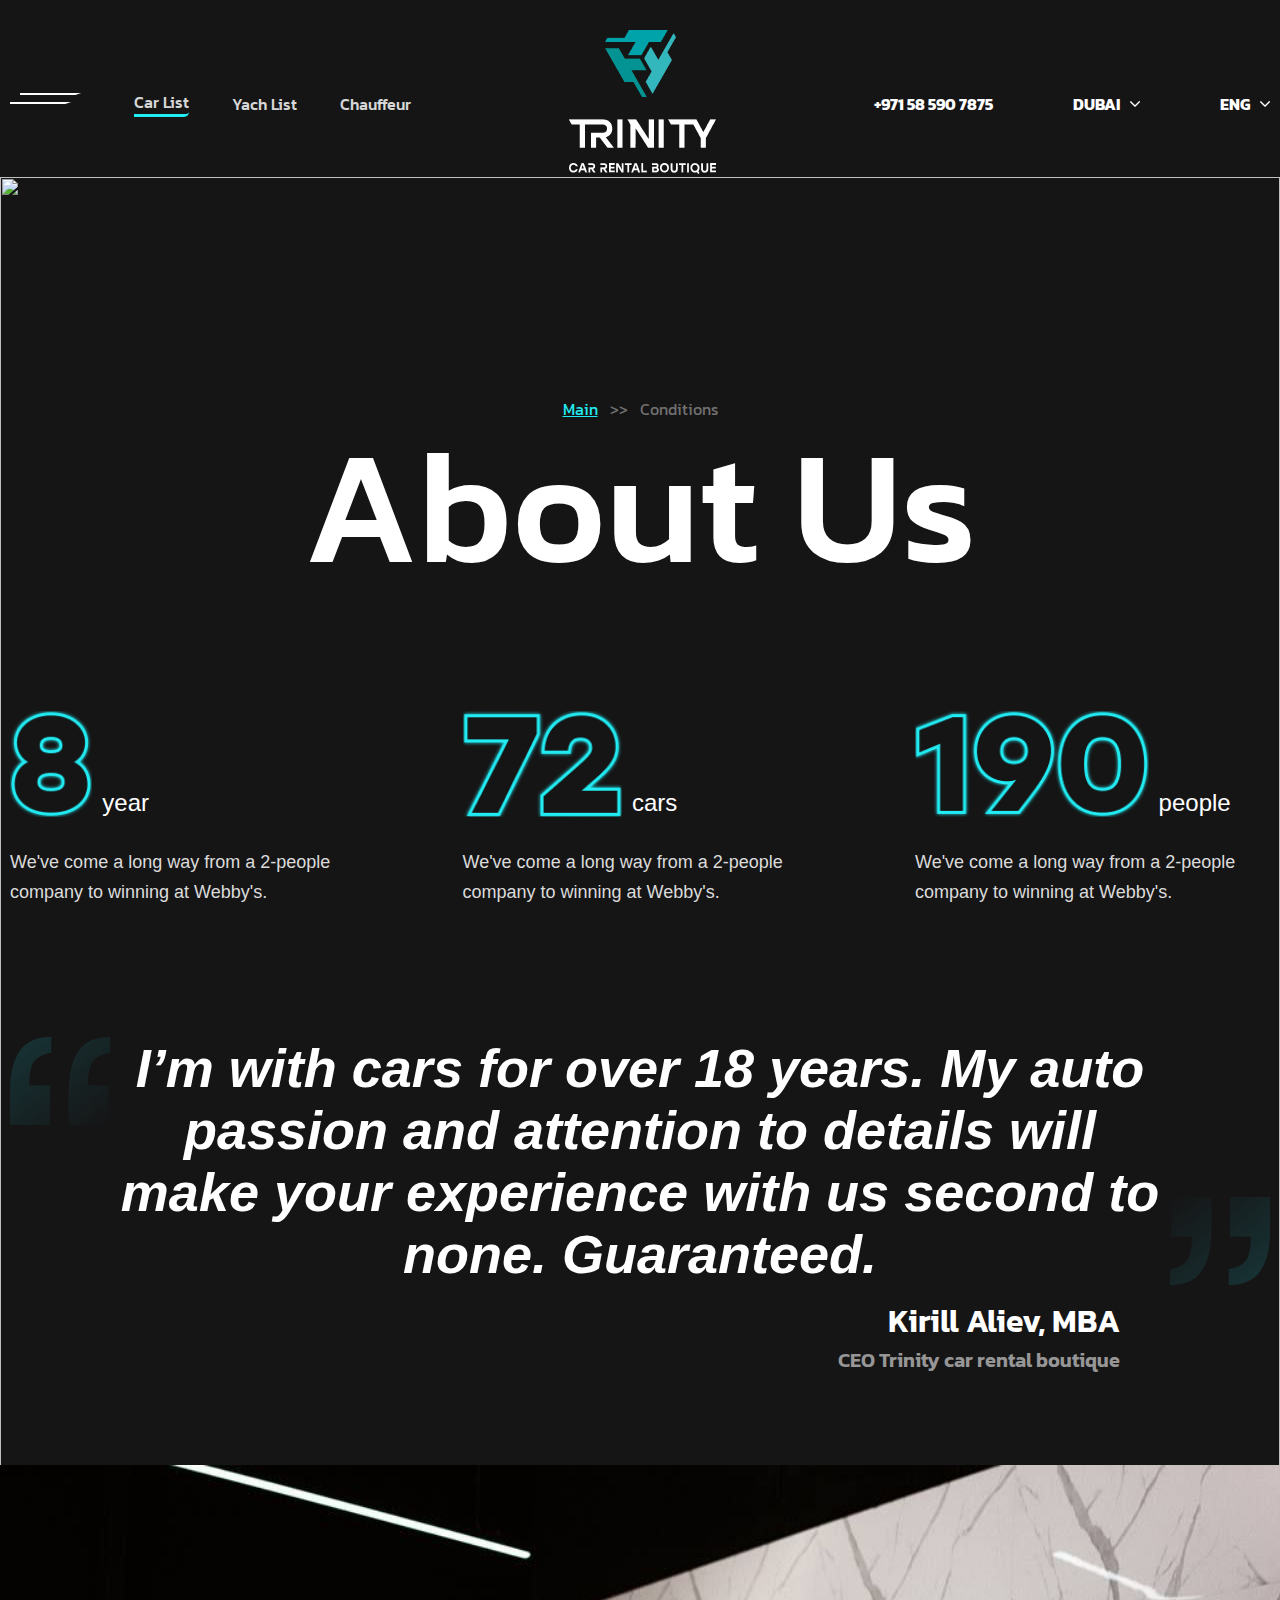
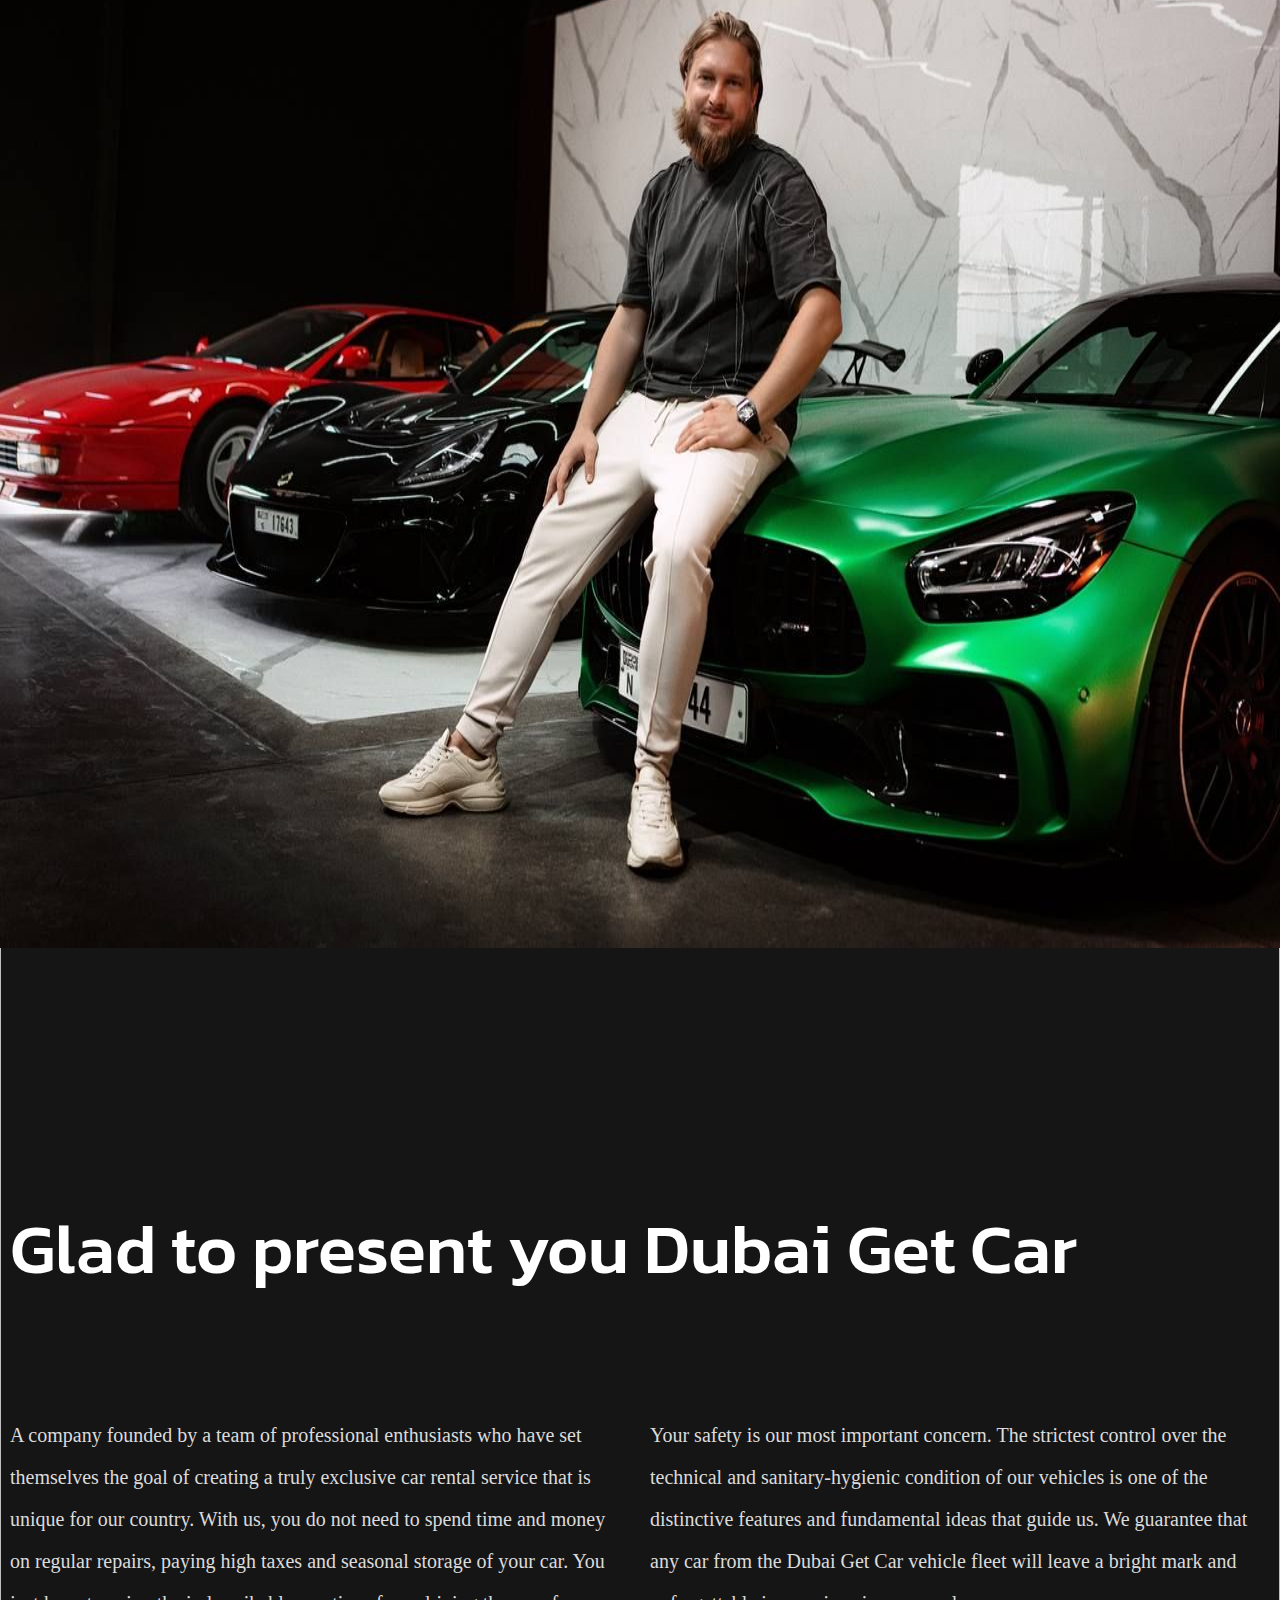
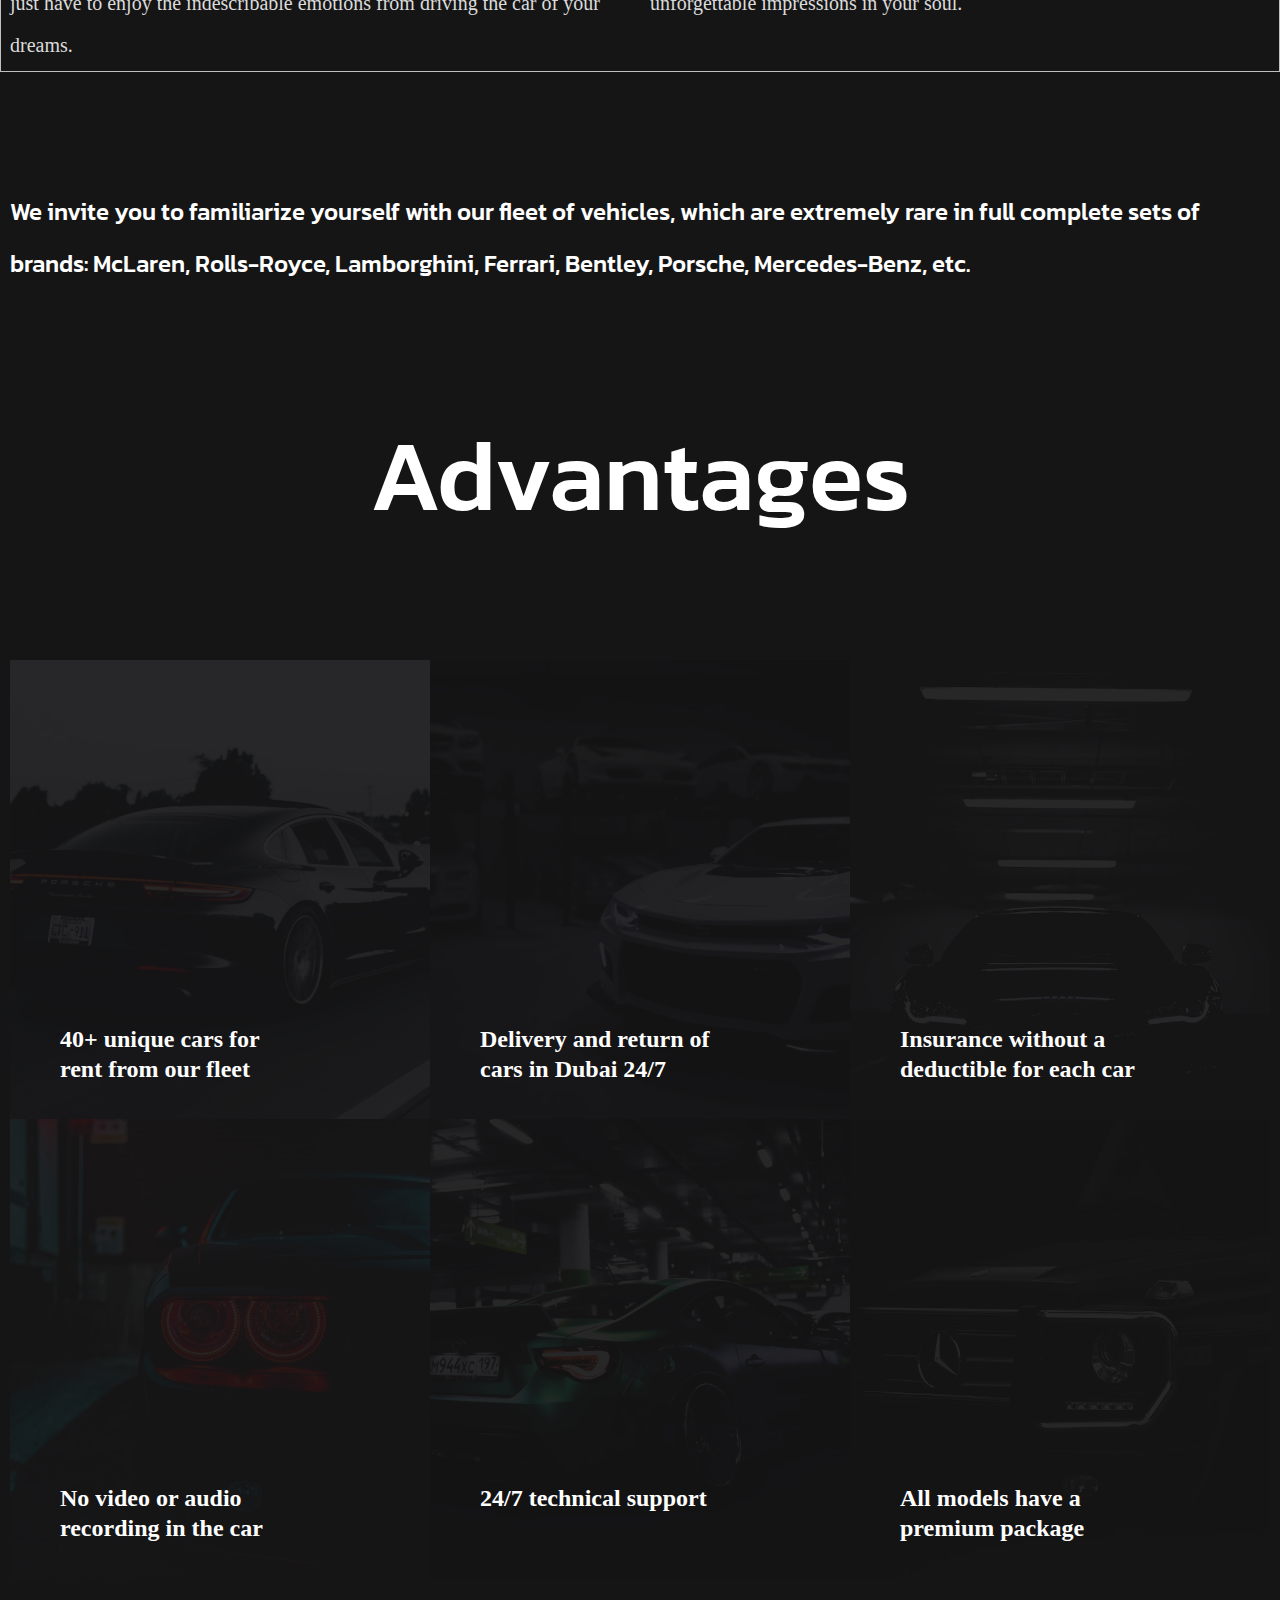
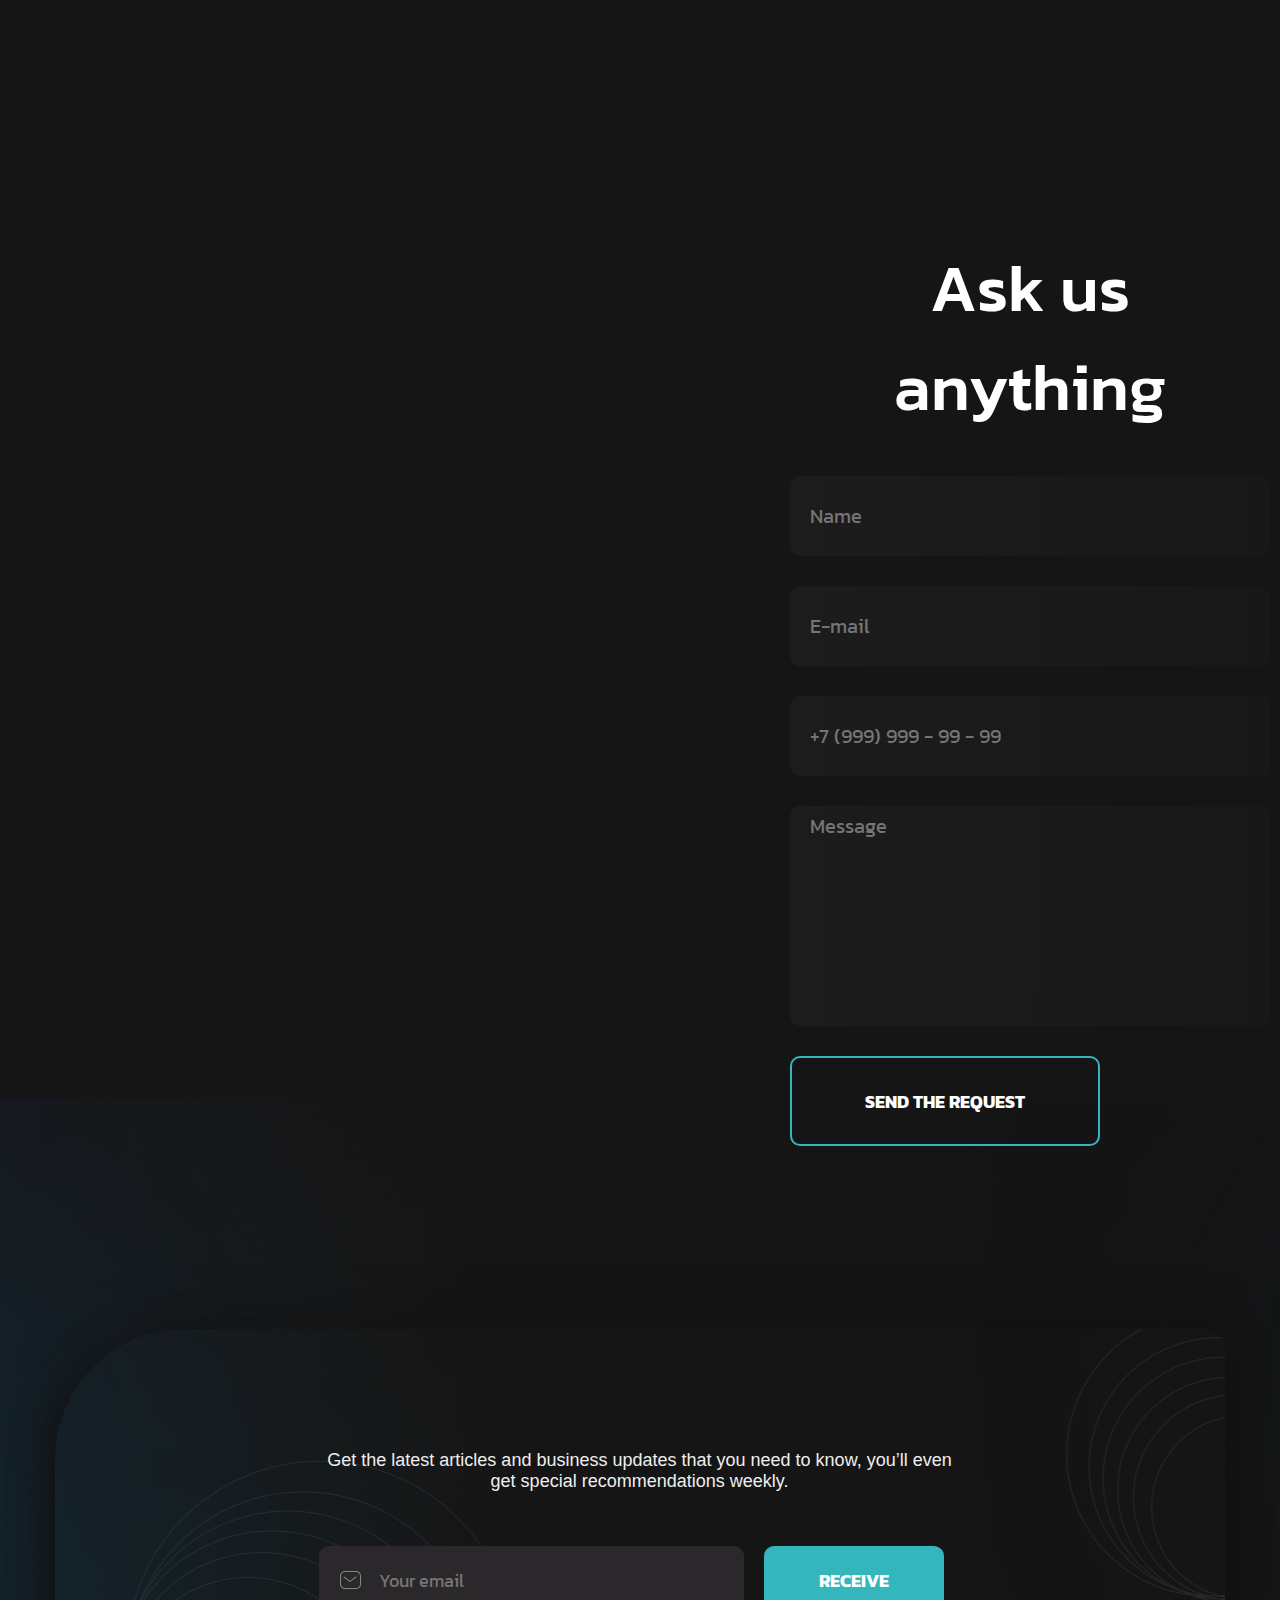
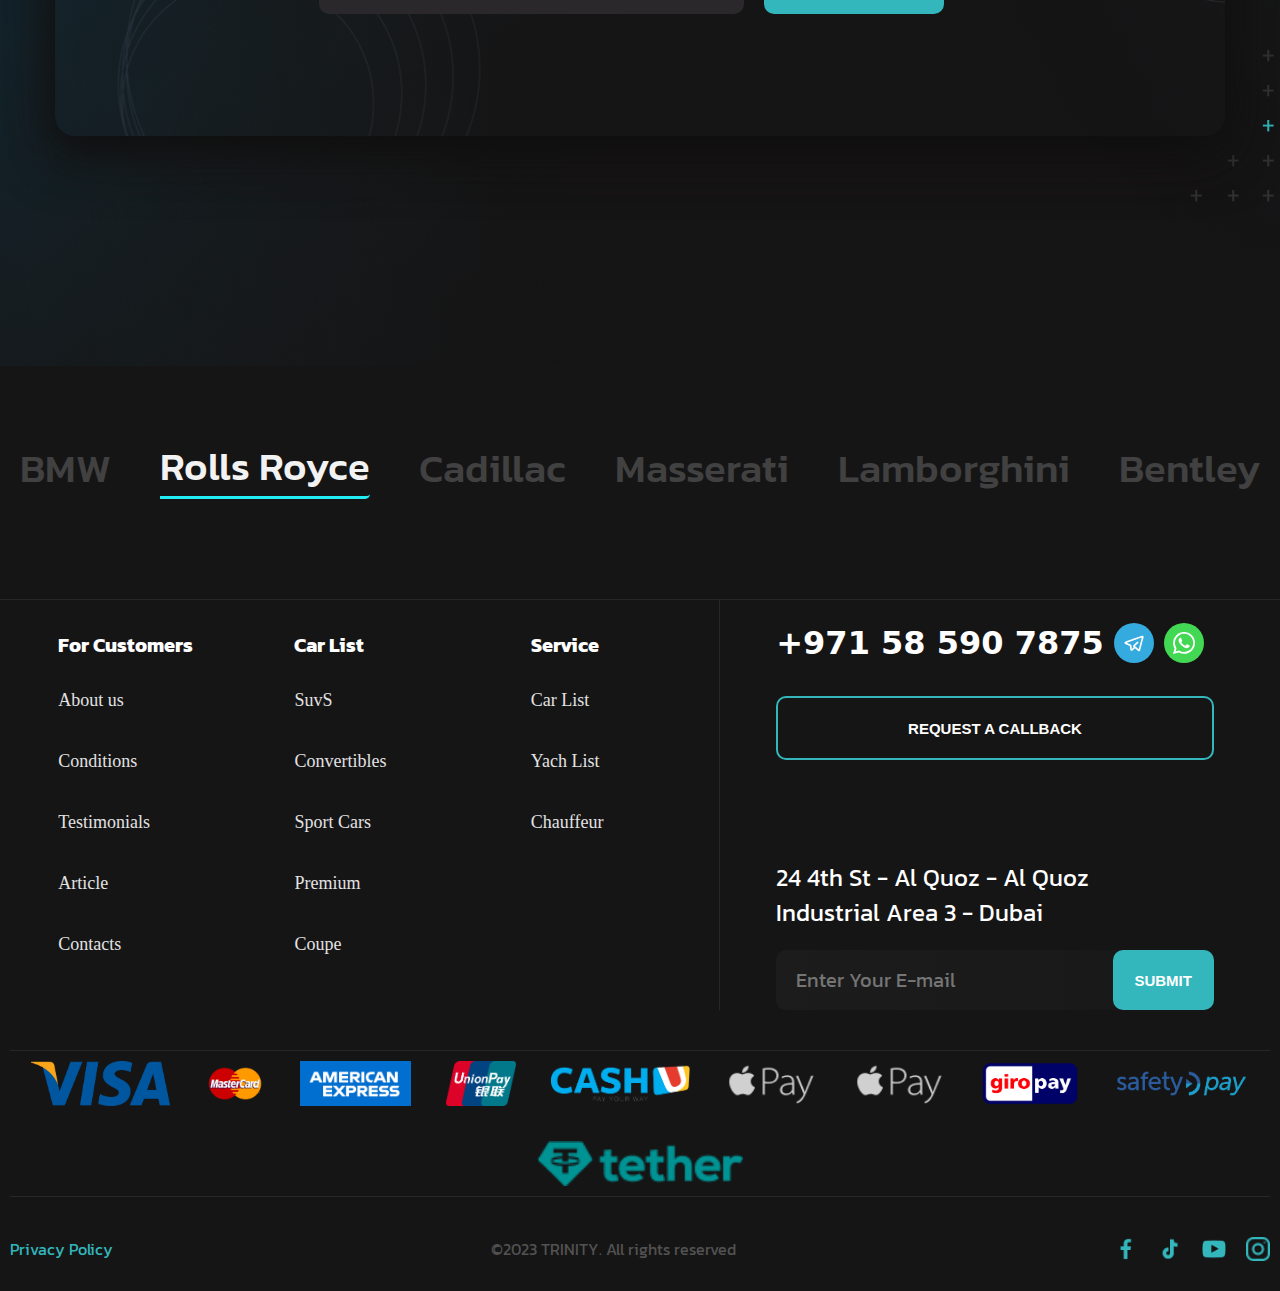
==== about.html @ a1ed1a51 "8" ====
<!DOCTYPE html>
<html lang="en">

<head>
    <meta charset="UTF-8">
    <meta http-equiv="X-UA-Compatible" content="IE=edge">
    <meta name="viewport" content="width=device-width, initial-scale=1.0">
    <!-- Reset -->
    <link rel="stylesheet" href="css/reset.css">
    <!-- style -->
    <link rel="stylesheet" href="css/about.css">
    <!-- icon -->
    <link rel="icon" href="img/icon/Group.svg">
    <title>TRINITY</title>
</head>

<body>
    <header>
        <div class="container">
            <nav class="navbar">
                <div class="nav-col1">
                    <div class="menu-logo"></div>
                    <div class="list-wrapper">
                        <a href="index.html" class="activate">Car List</a>
                        <a href="">Yach List</a>
                        <a href="">Chauffeur</a>

                        <div class="a for-mobile">
                            <a href="about.html" class="activate">About us</a>
                            <a href="conditions.html">Conditions</a>
                            <a href="">Testimonials</a>
                            <a href="">Article</a>
                            <a href="">Contacts</a>
                        </div>
                    </div>
                </div>
                <div class="nav-col2">
                    <a href="index.html">
                        <div class="logo"></div>
                    </a>
                </div>
                <div class="nav-col3">
                    <div class="nav-col3-txt-wrapper">
                        <span>Tr</span>
                        <span>Ru</span>
                        <span>Az</span>
                        <span class="activate">Eng</span>
                    </div>
                    <div class="navigator-dubai">
                        <a href="about.html" class="activate">About us</a>
                        <a href="conditions.html">Conditions</a>
                        <a href="">Testimonials</a>
                        <a href="">Article</a>
                        <a href="">Contacts</a>
                    </div>
                    <a>+971 58 590 7875</a>

                    <span class="navigation">Dubai<img src="img/icon/Group 3.png"></span>

                    <span class="lang">Eng<img src="img/icon/Group 3.png"></span>
                </div>
            </nav>
        </div>
    </header>

    <main>
        <div class="main">
            <img src="img/about/about-us-bg.png">
        </div>
        <div class=" container">
            <div class="frame1">
                <div class="frame1-header">
                    <article>
                        <span>Main</span>
                        <span>&nbsp;&nbsp;>>&nbsp;&nbsp;</span>
                        <span>Conditions</span>
                    </article>
                    <h1>About Us</h1>
                </div>
            </div>

            <div class="img-text-wrapper">
                <div class="col">
                    <div class="col-head-texts">
                        <img src="img/about/8.png">
                        <span>year</span>
                    </div>
                    <div class="col-paragraph">
                        <p>We've come a long way from a 2-people company to winning at Webby's. </p>
                    </div>
                </div>
                <div class="col">
                    <div class="col-head-texts">
                        <img src="img/about/72.png">
                        <span>cars</span>
                    </div>
                    <div class="col-paragraph">
                        <p>We've come a long way from a 2-people company to winning at Webby's. </p>
                    </div>
                </div>
                <div class="col">
                    <div class="col-head-texts">
                        <img src="img/about/190.png">
                        <span>people</span>
                    </div>
                    <div class="col-paragraph">
                        <p>We've come a long way from a 2-people company to winning at Webby's. </p>
                    </div>
                </div>
            </div>

            <div class="img-last-text-wrapper">
                <div class="imgss">
                    <img src="img/icon/“”.png">
                </div>
                <div class="textmain-wrapper">
                    <p>I’m with cars for over 18 years. My auto passion and attention to details will make your
                        experience with us second to none. Guaranteed.</p>
                    <div class="des">
                        <div class="name">Kirill Aliev, MBA</div>
                        <div class="descriptions">CEO Trinity car rental boutique</div>
                    </div>
                </div>
                <div class="imgss2">
                    <img src="img/icon/“”.png">
                </div>
            </div>
        </div>

        <div class="center-img">
            <img src="img/about/image 1.jpg" alt="">
        </div>

        <div class="main-description">
            <div class=" container">
                <label for="btss" class="btn for-mobile">Read more</label>
                <input type="checkbox" id="btss" class="for-mobile">

                <div class="d-head">
                    <h3>Glad to present you Dubai Get Car</h3>
                </div>
                <div class="d-row-center">
                    <div class="d-row-col">
                        <p>A company founded by a team of professional enthusiasts who have set themselves the goal of
                            creating a truly exclusive car rental service that is unique for our country. With us, you
                            do not need to spend time and money on regular repairs, paying high taxes and seasonal
                            storage of your car.
                            You just have to enjoy the indescribable emotions from driving the car of your dreams.</p>
                    </div>
                    <div class="d-row-col">
                        <p>Your safety is our most important concern. The strictest control over the technical and
                            sanitary-hygienic condition
                            of our vehicles is one of the distinctive features and fundamental ideas that guide us. We
                            guarantee that any car from the Dubai Get Car vehicle fleet will leave a bright mark and
                            unforgettable impressions in your soul.</p>
                    </div>
                </div>
                <div class="d-footer">We invite you to familiarize yourself with our fleet of vehicles, which are
                    extremely rare in full complete sets of brands: McLaren, Rolls-Royce, Lamborghini, Ferrari, Bentley,
                    Porsche, Mercedes-Benz, etc.</div>


            </div>
        </div>

        <div class="last-card-wrapper">
            <div class="container">
                <div class="l-c-header">
                    <h2>Advantages</h2>
                </div>
                <div class="l-c-card-all-wrapper">
                    <div class="l-c-card-wrapper">
                        <a href="chauffeur.html">
                            <div class="l-c-card l-c-card-1">
                            </div>
                            <div class="text-wrapper-l-card">
                                <span>40+ unique cars for rent from our fleet</span>
                            </div>
                        </a>
                    </div>

                    <div class="l-c-card-wrapper">
                        <a href="chauffeur.html">
                            <div class="l-c-card l-c-card-2">
                            </div>
                            <div class="text-wrapper-l-card">
                                <span>Delivery and return of cars in Dubai 24/7</span>
                            </div>
                        </a>
                    </div>

                    <div class="l-c-card-wrapper">
                        <a href="chauffeur.html">
                            <div class="l-c-card l-c-card-3">
                            </div>
                            <div class="text-wrapper-l-card">
                                <span>Insurance without a deductible for each car</span>
                            </div>
                        </a>
                    </div>

                    <div class="l-c-card-wrapper">
                        <a href="chauffeur.html">
                            <div class="l-c-card l-c-card-4">
                            </div>
                            <div class="text-wrapper-l-card">
                                <span>No video or audio recording in the car</span>
                            </div>
                        </a>
                    </div>

                    <div class="l-c-card-wrapper">
                        <a href="chauffeur.html">
                            <div class="l-c-card l-c-card-5">
                            </div>
                            <div class="text-wrapper-l-card">
                                <span>24/7 technical support</span>
                            </div>
                        </a>
                    </div>

                    <div class="l-c-card-wrapper">
                        <a href="chauffeur.html">
                            <div class="l-c-card l-c-card-6">
                            </div>
                            <div class="text-wrapper-l-card">
                                <span>All models have a premium package</span>
                            </div>
                        </a>
                    </div>

                </div>
            </div>
        </div>

        <div class="last-card-wrapper-mobile">
            <ul class="car-list">
                <li><a href="chauffeur.html">40+ unique cars for rent from our fleet</a></li>
                <li><a href="chauffeur.html">Delivery and return of cars in Dubai 24/7</a></li>
                <li><a href="chauffeur.html">Insurance without a deductible for each car</a></li>
                <li><a href="chauffeur.html">No video or audio recording in the car</a></li>
            </ul>
        </div>

        <div class="frame2">
            <div class="container">
                <div class="frame2-row">
                    <div class="frame2-col">
                        <iframe
                            src="https://www.google.com/maps/embed?pb=!1m18!1m12!1m3!1d97236.43465759905!2d49.7849199826634!3d40.39470211181718!2m3!1f0!2f0!3f0!3m2!1i1024!2i768!4f13.1!3m3!1m2!1s0x40307d6bd6211cf9%3A0x343f6b5e7ae56c6b!2zQmFrxLE!5e0!3m2!1saz!2saz!4v1680887552122!5m2!1saz!2saz"
                            style="border:0;" allowfullscreen="" loading="lazy"
                            referrerpolicy="no-referrer-when-downgrade"></iframe>
                    </div>
                    <div class="frame2-col2">
                        <span>Ask us anything</span>
                        <form action="">
                            <input type="text" name="fname" placeholder="Name" required>
                            <input type="email" name="mail" placeholder="E-mail" required>
                            <input type="tel" name="tel" placeholder="+7 (999) 999 - 99 - 99" required>
                            <input type="text" name="message" placeholder="Message" required>

                            <button class="btn">SEND THE REQUEST</button>
                        </form>
                    </div>
                </div>
            </div>

            <div class="frame2-bg-mail-card">
                <div class="container">
                    <div class="frame2-bg-card">

                        <div class="frame2-bg-card-main">

                            <div class="bg-card-main-wrapper">

                                <div class="bg-card-text">
                                    <div class="bg-card-text-header for-mobile not-pc">
                                        <h3>Get a discount of up to <strong> 60%</strong></h3>
                                    </div>
                                    <p>Get the latest articles and business updates that you need to know, you’ll
                                        even
                                        get special recommendations weekly.</p>
                                </div>

                                <div class="bg-card-input-wrapper">
                                    <form action="">
                                        <div class="form-input-wrapper">
                                            <img src="img/icon/mailicon.png">
                                            <input type="email" placeholder="Your email" required>
                                        </div>

                                        <button class="btn">RECEIVE</button>
                                    </form>
                                </div>
                            </div>
                        </div>
                    </div>
                </div>
            </div>

            <div class="frame1-select">
                <a href="">BMW</a>
                <a href="" class="activate">Rolls Royce</a>
                <a href="">Cadillac</a>
                <a href="">Masserati</a>
                <a href="">Lamborghini</a>
                <a href="">Bentley</a>
            </div>
        </div>



    </main>

    <footer>
        <div class="container">
            <div class="footer-row">
                <div class="footer-col1">
                    <div class="footer-col-row">

                        <div class="footer-col-row-col">
                            <span class="headtxt">For Customers</span>
                            <a href="about.html">About us</a>
                            <a href="conditions.html">Conditions</a>
                            <a href="">Testimonials</a>
                            <a href="">Article</a>
                            <a href="">Contacts</a>
                        </div>

                        <div class="footer-col-row-col">
                            <span class="headtxt">Car List</span>
                            <a href="">SuvS</a>
                            <a href="">Convertibles</a>
                            <a href="">Sport Cars</a>
                            <a href="">Premium</a>
                            <a href="">Coupe</a>
                        </div>

                        <div class="footer-col-row-col">
                            <span class="headtxt">Service</span>
                            <a href="">Car List</a>
                            <a href="">Yach List</a>
                            <a href="">Chauffeur</a>
                        </div>
                    </div>
                </div>
                <div class="footer-col2">
                    <div class="footer-col-2-number-wrapper">

                        <div class="footer-col-2-number-wrapper-row">

                            <div class="footer-col-2-row-col-1">
                                <span class="nmbr">+971 58 590 7875</span>

                                <div class="footer-col-2-row-col-2">
                                    <div class="telegram">
                                        <img src="img/icon/telegram (2) 1.svg">
                                    </div>
                                    <div class="whatsapp">
                                        <img src="img/icon/whatsapp (4) 1.svg">
                                    </div>
                                </div>
                                <a class="btn" href="">REQUEST A CALLBACK</a>
                            </div>
                        </div>

                        <div class="footer-form-wrapper">
                            <div class="footer-form-text2">
                                <span>24 4th St - Al Quoz - Al Quoz Industrial Area 3 - Dubai</span>
                            </div>
                            <div class="form-wrapper">
                                <form action="">
                                    <input type="email" name="email" placeholder="Enter Your E-mail" required>
                                    <button>Submit</button>
                                </form>
                            </div>
                        </div>

                    </div>
                </div>
            </div>
            <div class="footer-logo-wrapper">
                <img src="img/images/image 1.png">
                <img src="img/images/image 2.png">
                <img src="img/images/image 3.png">
                <img src="img/images/image 4.png">
                <img src="img/images/image 20.png">
                <img src="img/images/Mask Group (1).png">
                <img src="img/images/Mask Group (1).png">
                <img src="img/images/image 22.png">
                <img src="img/images/image 25.png">
                <img src="img/images/logo (1) 1.png">

            </div>
            <div class="footer-end">
                <a href=""><span>Privacy Policy</span></a>
                <a href=""><span>©2023 TRINITY. All rights reserved</span></a>
                <div class="social-wrapper">
                    <a href="">
                        <img src="img/icon/facebook 1.png">
                    </a>
                    <a href="">
                        <img src="img/icon/tiktok-social-media-video-logo 1.png">
                    </a>
                    <a href="">
                        <img src="img/icon/youtube 1.png">
                    </a>
                    <a href="">
                        <img src="img/icon/instagram 1.png">
                    </a>
                </div>
            </div>
        </div>
    </footer>
    <script>
        hamburger = document.querySelector(".menu-logo");
        hamburger.onclick = function () {
            navBar = document.querySelector(".nav-col1");
            navBar.classList.toggle("active");
        }


        lang = document.querySelector(".lang");
        lang.onclick = function () {
            langBar = document.querySelector(".nav-col3-txt-wrapper");
            langBar.classList.toggle("active");
        }

        navigation = document.querySelector(".navigation");
        navigation.onclick = function () {
            BarNav = document.querySelector(".navigator-dubai");
            BarNav.classList.toggle("active")
        }
    </script>
</body>

</html>
---- css/about.css ----
@import url('https://fonts.googleapis.com/css2?family=Kanit:wght@400;500;600;700;800;900&display=swap');

.container {
    max-width: 1800px;
    width: 100%;
    padding: 0 10px;
    margin: auto;
}

.not-pc {
    display: none;
}

.activate {
    border-bottom: 3px solid #22ecf3;
    border-bottom-right-radius: 5px;
}


body {
    background-color: #161516;
    font-family: 'Kanit', sans-serif;
}

header {
    position: -webkit-sticky;
    position: sticky;
    top: 0px;
    z-index: 10;
    padding-top: 30px;
    background-color: #161516;
}



.navbar {
    display: flex;
    align-items: center;
    justify-content: space-between;
}

.nav-col2 {
    height: 147px;
}

.logo {
    background: url(/img/logopc.png) no-repeat;
    width: 147px;
    height: 147px;
}

.menu-logo {
    background: url(/img/menu.png) no-repeat;
    width: 71px;
    height: 21px;
    cursor: pointer;
}


.nav-col1 {
    display: flex;
    align-items: center;
    gap: 53px;
    transition: 0.5s;
}

.nav-col1 a {
    display: flex;
    flex-direction: column;
    align-items: center;
    font-family: 'Kanit';
    font-weight: 500;
    font-size: 1em;
    color: #D7D7D7;
}

.nav-col3 {
    position: relative;
}


.nav-col3,
.nav-col3-txt-wrapper {
    display: flex;
    gap: 80px;
    transition: 0.5s;
}

.nav-col3 a,
.nav-col3 span {
    font-family: 'Kanit';
    font-weight: 700;
    font-size: 1em;
    display: flex;
    align-items: center;
    text-align: right;
    text-transform: uppercase;
    color: #FFFFFF;
    cursor: pointer;
}

.nav-col3 span img {
    margin-left: 10px;
}

.nav-col1 .list-wrapper {
    display: flex;
    align-items: center;
    flex-direction: row;
    gap: 43px;
    transition: 0.5s;
}


.nav-col3-txt-wrapper {
    position: absolute;
    height: 0;
    width: 40px;
    top: 40px;
    right: 15px;
    opacity: 0;
    overflow: hidden;
    background-color: #161516;
    display: flex;
    flex-direction: column;
    align-items: center;
    justify-content: center;
    transition: 0.4s;
}

.nav-col3-txt-wrapper.active {
    top: 40px;
    right: 15px;
    height: 100px;
    gap: 0;
    opacity: 1;
}


.navigator-dubai {
    position: absolute;
    top: 30px;
    width: 110px;
    right: 110px;
    opacity: 0;
    height: 0;
    overflow: hidden;
    transition: 0.4s;
    background-color: #161516;
    display: flex;
    flex-direction: column;
    align-items: center;
    justify-content: center;
    gap: 80px;
}


.navigator-dubai.active {
    display: block;
    top: 40px;
    right: 110px;
    overflow: visible;
    opacity: 1;
    height: 220px;
    gap: 0px;
}


.navigator-dubai a {
    margin-bottom: 20px;
    width: 100%;
    display: flex;
    flex-direction: column;
    align-items: center;
}

.for-mobile {
    display: none !important;
    width: 100%;
}


.card.for-mobile {
    display: flex !important;
    flex-direction: column;
    gap: 20px
}

/* !-------------------------------------- */
@media (max-width:1054px) {

    .nav-col1,
    .nav-col1 .list-wrapper,
    .nav-col3-txt-wrapper {
        gap: 10px;
    }

    .nav-col3 {
        gap: 20px;
    }

    .list-wrapper {
        gap: 10px;
    }

    .frame1-select a {
        font-size: 2em;
    }

    .card-text h2 {
        font-size: 1.7em;
    }


    .card-text-wrapper {
        padding: 60px 10px;
    }

    .navigator-dubai {
        top: 20px;
        right: 53px;
    }

    .navigator-dubai.active {
        top: 40px;
        right: 53px;
    }

    /* ///////////////////////////////???????????????????? */
    .frame2-col2 input:nth-child(4) {
        padding-top: 20px;
        padding-bottom: 150px;
    }

    .text-wrapper-l-card {
        font-size: 19px !important;
        left: 15px !important;
        bottom: 10px !important;
        line-height: 26px !important;
    }
}


/*------------------ FRAME 1---------------- */


.frame1 {
    padding-top: 220px;
}

.frame1-header {
    display: flex;
    flex-direction: column;
    align-items: center;
    justify-content: center;
}

.frame1-header span {
    font-family: 'Kanit';
    font-size: 1em;
    color: #22ECF3;
    text-decoration-line: underline;

}

.frame1-header span:not(.frame1-header span:first-child) {
    color: #717171;
    text-decoration-line: none;
}

h1 {
    margin-top: 30px;
    font-family: 'Kanit';
    font-weight: 500;
    font-size: 4.375em;
    display: flex;
    align-items: center;
    text-align: center;
    color: #FFFFFF;
}

/* Frame 1 center------------------------------------------------------- */
.frame1-select {
    margin: auto;
    margin-top: 70px;
    max-width: 1400px;
    width: 100%;

    transition: 0.5s;

    display: flex;
    flex-wrap: wrap;
    align-items: center;
    text-align: center;
    justify-content: center;
    gap: 10px;
}

.frame1-select a {
    font-family: 'Kanit';
    font-weight: 500;
    font-size: 2.5em;
    color: #414141;
    margin: auto;
}

.frame1-select .activate {
    color: #F2F2F2;
}

/* -------------------Frame card ------------------ */
.frame1-card-all-wrapper {
    display: grid;
    grid-template-columns: repeat(2, 1fr);

    gap: 10px !important;
    margin-top: 50px;
}

.card {
    width: 100%;
    height: 550px;
    position: relative;
}


.card img:nth-child(even) {
    border-radius: 0px 10px 10px 0px;
}

.card img:nth-child(odd) {
    border-radius: 10px 0px 0px 10px;
}

.card img {
    width: 100%;
    height: 550px;
    object-fit: cover;
}

.card-text-wrapper {
    position: absolute;
    width: 100%;
    padding: 60px 10px;
    bottom: 0;
    background: linear-gradient(4.23deg, #161516 -7.57%, rgba(22, 21, 22, 0) 150.28%);
}


.card-text {
    display: flex;
    flex-direction: row;
    justify-content: space-between;
    align-items: center;
}


.card-text h2 {
    font-family: 'Kanit';
    font-weight: 700;
    font-size: 2em;
    display: flex;
    align-items: center;
    justify-content: center;
    color: #FFFFFF;
}


.card-text button {
    width: 108px;
    height: 54px;
    background: transparent;
    border: 1px solid #22ECF3;
    border-radius: 15px;

    font-family: 'Kanit';
    font-weight: 500;
    font-size: 1em;
    color: #FFFFFF;
    cursor: pointer;
}

/* --------------- ---------------FRAME 2------------------------ */


.frame2 {
    margin-top: 260px;
}

.frame2-row {
    display: flex;
    gap: 60px;
}

.frame2-col iframe {
    max-width: 1100px;
    width: 100%;
    height: 860px;
    border-radius: 0 20px 10px 0;
}

.frame2-col {
    flex-basis: 60%;
}

.frame2-col,
.frame2-col2 {
    height: 860px;
}

.frame2-col2 {
    display: flex;
    flex-direction: column;
    flex-basis: 40%;
}

.frame2-col2 input {
    display: block;
    width: 100%;
    height: 80px;
    margin-bottom: 30px;

    color: #fff;
    padding-left: 20px;
    border: 0;
    background:
        linear-gradient(90.75deg, #1C1C1C 0.65%, rgba(27, 27, 27, 0.4) 107.06%);
    border-radius: 10px;

    font-family: 'Kanit';
    font-size: 1.25em;
    color: #707070;
}

.frame2-col2 input:nth-child(4) {
    padding-top: 20px;
    padding-bottom: 200px;
}


.frame2-col2 span {
    font-family: 'Kanit';
    font-weight: 500;
    font-size: 4.13em;
    color: #FFFFFF;
    margin-bottom: 40px;
    text-align: center;

    display: flex;
    align-items: center;
    justify-content: center;
}

.frame2-col2 form {
    position: relative;
}

form .btn {
    max-width: 310px;
    width: 100%;
    height: 90px;


    background-color: transparent;
    color: #fff;
    border: 2px solid #33B7BC;
    border-radius: 10px;

    font-family: 'Kanit';
    font-weight: 700;
    font-size: 1.125em;
    cursor: pointer;
}





/* --------------- ---------------FRAME 2 bg-mail-card--------------------- */

.frame2-bg-mail-card {
    width: 100%;
    height: 868px;
    ;
    background: url(/img/bg.png) center;
    margin: auto;

    display: flex;
    flex-direction: column;
    align-items: center;
    justify-content: center;
}

.frame2-bg-card {
    max-width: 1170px;
    width: 100%;
    background: url(/img/Group78.png) no-repeat center/cover;
    margin: auto;
}


.frame2-bg-card-main {
    width: 100%;
    height: 407px;
    transform: matrix(-1, 0, 0, 1, 0, 0);
    border-radius: 20px 129px 20px 20px;
    box-shadow: 0px 14px 44px #0E0E0E, 0px 10px 62px #1b1616af;

    display: flex;
    flex-direction: column;
    align-items: center;
    justify-content: center;
    color: #fff;
}



.bg-card-main-wrapper {
    transform: inherit;

}

.bg-card-text p {
    max-width: 641px;
    width: 100%;
    font-family: 'Segoe UI', Tahoma, Geneva, Verdana, sans-serif;
    font-size: 1.125em;
    color: #eeeeee;
    text-align: center;
    margin-bottom: 54px;
}


.bg-card-input-wrapper form {
    display: flex;
    gap: 20px;
}

.form-input-wrapper {
    display: flex;
    position: relative;
    align-items: center;
}

.form-input-wrapper img {
    position: absolute;
    padding-left: 20px;
}

.form-input-wrapper input {
    width: 425px;
    height: 68px;
    background: #2B282B;
    border-radius: 10px;
    border: none;
    padding-left: 60px;

    font-family: 'Kanit';
    font-size: 1.125em;
    color: #868686;
}

.bg-card-input-wrapper button {
    max-width: 180px;
    height: 68px;
    background: #33B7BC;
}


* {
    transition: all 300ms;
}

/* ------------------------------------------------------------------------ */

h1 {
    font-size: 160px !important;
    line-height: 110px !important;
}

.main {
    width: 100%;
    position: absolute;
    z-index: -1;
}

.main img {
    width: 100%;
    height: 3095px;
}

.main .container {
    padding-top: 175px;

}




.img-text-wrapper {
    max-width: 1400px;
    width: 100%;
    margin: auto;
    margin-top: 150px;

    display: flex;
    align-items: baseline;
    justify-content: space-between;
    gap: 20px;
}


.img-text-wrapper .col-paragraph p {
    margin-top: 30px;
    max-width: 355px;
    width: 100%;
    font-family: 'Gill Sans', 'Gill Sans MT', Calibri, 'Trebuchet MS', sans-serif;
    font-style: normal;
    font-weight: 400;
    font-size: 18px !important;
    line-height: 30px;
    display: flex;

    align-items: center;
    color: #DBDBDB;
}

.img-text-wrapper .col-head-texts {
    display: flex;
    align-items: end;
}

.img-text-wrapper .col-head-texts img {
    height: 106px !important;
}

.img-text-wrapper .col-head-texts span {
    margin-left: 10px;
    font-family: 'Segoe UI', Tahoma, Geneva, Verdana, sans-serif;
    font-style: normal;
    font-weight: 500;
    font-size: 1.5rem;
    display: flex;
    align-items: center;
    color: #FFFFFF;
}

/* 1111111111111111111111111111111111111111111111111111111111 */
.img-last-text-wrapper {
    margin-top: 130px;
    display: flex;
    justify-content: center;
}

.textmain-wrapper p {
    max-width: 1309px;
    width: 100%;
    font-family: 'Gill Sans', 'Gill Sans MT', Calibri, 'Trebuchet MS', sans-serif;
    font-style: italic;
    font-weight: 800;
    font-size: 3.375rem;
    display: flex;
    align-items: center;
    text-align: center;
    color: #FFFFFF;
}

.imgss2 img,
.imgss img {
    width: 100px;
    height: 88px;
}

.imgss2 {
    display: flex;
    transform: rotate(180deg);
}


.textmain-wrapper {
    display: flex;
    flex-direction: column;
    align-items: flex-end;
    position: relative;
}

.des {
    margin-top: 30px;
    margin-right: 50px;
    display: flex;
    flex-direction: column;
    align-items: flex-end;
    position: absolute;
    bottom: -90px;
}

.name {
    font-weight: 600;
    font-size: 32px;
    display: flex;
    align-items: center;
    text-align: center;
    color: #FFFFFF;
}

.descriptions {
    color: #969696;
    font-weight: 600;
    font-size: 20px;
}

.center-img {
    margin-top: 180px;
}

.center-img img {
    width: 100%;
    height: 1083px;
}

/* -------------------------descriptons----------------------- */
/* -------------------------descriptons----------------------- */

.main-description {
    max-width: 1430px;
    width: 100%;
    margin: auto;
    margin-top: 250px;
}

.d-head h3 {
    max-width: 1337px;
    width: 100%;
    font-family: 'Kanit';
    font-weight: 500;
    font-size: 4.375rem;
    line-height: 90px;
    display: flex;
    align-items: center;
    color: #FFFFFF;

}

.d-row-center {
    margin-top: 120px;
    display: flex;
    align-items: baseline;
    gap: 20px;
    justify-content: space-between;
}

.d-row-col {
    max-width: 630px;
    width: 100%;
    font-family: 'Stolzl';
    font-style: normal;
    font-weight: 400;
    font-size: 1.25rem;
    line-height: 42px;
    display: flex;
    align-items: center;
    color: #DBDBDB;
}


.d-footer {
    margin-top: 120px;
    max-width: 1276px;
    width: 100%;
    font-family: 'Kanit';
    font-weight: 500;
    font-size: 1.5rem;
    line-height: 52px;
    display: flex;
    align-items: center;
    color: #FFFFFF;
}


/* -------------------------descriptons----------------------- */
/* -------------------------descriptons----------------------- */
/* ---------------------------------------------------------------------- */




/*----------------------------------START FOOTER------------------------------*/
/*----------------------------------START FOOTER------------------------------*/
/*----------------------------------START FOOTER-----------------------------*/
/*----------------------------------START FOOTER------------------------------*/

footer {
    border-top: 1px solid #272727;
    margin-top: 100px;
}

.footer-row {
    flex-direction: row !important;
    display: flex;
}

.footer-col-row {
    display: flex;
    justify-content: space-around;
}

.footer-col1 {
    max-width: 1120px;
    width: 100%;
    border-right: 1px solid #272727;
}

.footer-col-row-col {
    display: flex;
    flex-direction: column;
    width: 140px;
}

.footer-col-row-col .headtxt {
    font-family: 'Kanit';
    font-weight: 700;
    font-size: 1.25em;
    line-height: 90px;
    display: flex;
    text-align: center;
    align-items: center;
    color: #FFFFFF;
}

.footer-col-row-col a {
    display: flex;
    align-items: center;

    font-family: Cambria, Cochin, Georgia, Times, 'Times New Roman', serif;
    font-weight: 400;
    font-size: 1.125em;
    margin-bottom: 40px;
    color: #E2E2E2;
}

.footer-col-2-number-wrapper {
    display: flex;
    flex-direction: column;
    justify-content: center;
}

.footer-col-2-number-wrapper-row {
    width: 100%;
    display: grid;
    gap: 15px;
}

.footer-col2 {
    max-width: 550px;
    width: 100%;
    display: flex;
    flex-direction: column;
    align-items: center;
    justify-content: center;
}

.footer-col-2-row-col-1 .nmbr {
    font-family: system-ui, -apple-system, BlinkMacSystemFont, 'Segoe UI', Roboto, Oxygen, Ubuntu, Cantarell, 'Open Sans', 'Helvetica Neue', sans-serif;
    font-weight: 700;
    font-size: 2em;
    white-space: nowrap;
    color: #FFFFFF;
    display: flex;
    align-items: center;
    justify-content: center;
}

@media (max-width:833px) {
    .footer-col-2-row-col-1 .nmbr {
        font-size: 1.5em;
    }
}


.footer-col-2-row-col-1 {
    display: grid;
    gap: 10px;
    grid-template-columns: 1fr 100px;
    flex-direction: column;
}

.footer-col-2-row-col-2 {
    display: flex;
    align-items: center;
    justify-content: space-between;
    gap: 10px;
    width: 90px;
    height: 86px;
}

.telegram,
.whatsapp {
    height: 40px;
    width: 40px;
    border-radius: 20px;
    background-color: rgba(52, 170, 223, 1);
    display: flex;
    align-items: center;
    justify-content: center;
    cursor: pointer;
}

.whatsapp {
    background-color: rgba(67, 216, 84, 1);
}

a.btn {
    max-width: 100%;
    width: 100%;
    height: 64px;
    border: 2px solid #33B7BC;
    border-radius: 10px;
    display: flex;
    align-items: center;
    justify-content: center;
    color: #fff;

    font-family: 'Segoe UI', Tahoma, Geneva, Verdana, sans-serif;
    font-weight: 700;
    font-size: 15px;
    display: grid;
    text-transform: uppercase;
    grid-column-end: span 2;

}

.footer-form-wrapper {
    margin-top: 100px;
    display: flex;
    flex-direction: column;
}

.footer-form-text2 span {
    display: flex;
    max-width: 316px;
    width: 100%;
    font-size: 1.5em;
    color: #FFFFFF;
}

.footer-form-text2 {
    margin-bottom: 20px;
}

.form-wrapper form input {
    width: 100% !important;
    height: 60px;
    padding-left: 20px;
    border: 0;
    background: linear-gradient(90.75deg, #1C1C1C 0.65%, rgba(27, 27, 27, 0.4) 107.06%);
    border-radius: 10px;
    font-family: 'Kanit';
    font-size: 1.25em;
    display: flex;
    align-items: center;
    color: #707070;
}

.form-wrapper form {
    display: flex;
}

.form-wrapper {
    position: relative;
}

.form-wrapper button {
    width: 101px;
    height: 60px;
    background: #33B7BC;
    border-radius: 10px;
    border: 0;
    position: absolute;
    right: 0;

    font-family: 'Franklin Gothic Medium', 'Arial Narrow', Arial, sans-serif;
    font-weight: 700;
    font-size: .9375em;
    display: flex;
    align-items: center;
    justify-content: center;
    text-align: center;
    text-transform: uppercase;
    color: #FFFFFF;
    cursor: pointer;
}

.footer-logo-wrapper {
    margin: 40px 0;
    display: flex;
    flex-wrap: wrap;
    justify-content: center;
    align-items: center;
    gap: 35px;
    border-top: 1px solid #272727;
    min-height: 100px;
    padding: 10px 0;
    border-bottom: 1px solid #272727;
}

.footer-logo-wrapper img {
    object-fit: fill;
    height: 45px;
    cursor: pointer;
}


.footer-end {
    display: flex;
    align-items: center;
    justify-content: space-between;
    gap: 20px;
    margin-bottom: 30px;
}

.footer-end a:first-child,
.footer-end a:nth-child(2) {
    font-family: 'Kanit';
    font-size: 1em;
    display: flex;
    align-items: center;
    color: #33B7BC;
}

.footer-end a:nth-child(2) {
    color: #525252 !important;
}

.social-wrapper {
    display: flex;
    align-items: center;
    justify-content: center;
    gap: 20px;
}

.social-wrapper a {
    display: flex;
    align-items: center;
    justify-content: center;
}

.social-wrapper img {
    height: 24px;
    width: 24px;
}


/* ----------------=====--------LAST CARD ---------------------------------- */
.l-c-card-all-wrapper {
    margin-top: 120px;
    display: grid;
    grid-template-columns: repeat(3, 1fr);
}

.last-card-wrapper {
    margin-top: 120px;
    max-width: 100%;
    width: 100%;
}

.l-c-header h2 {
    font-family: 'Kanit';
    font-weight: 500;
    font-size: 100px;
    line-height: 130px;
    display: flex;
    align-items: center;
    justify-content: center;
    text-align: center;
    color: #FFFFFF;
}

.l-c-card-wrapper {
    position: relative;
}

.l-c-card {
    max-width: 640px;
    width: 100%;
    height: 459px;
}

.text-wrapper-l-card {
    position: absolute;
    left: 50px;
    bottom: 30px;
    z-index: 5;

    max-width: 235px;
    width: 100%;
    height: 65px;
    font-family: 'Stolzl';
    font-style: normal;
    font-weight: 700;
    font-size: 24px;
    line-height: 30px;
    display: flex;
    align-items: baseline;
    color: #FFFFFF;
}

/* ------------------=====card bg images ----------------------------*/
.l-c-card-1 {
    background: url(/img/about/Rectangle1.jpg) center/cover;
    opacity: 0.08;
    cursor: pointer;
}

.l-c-card-2 {
    background: url(/img/about/r2.jpg)center/cover;
    opacity: 0.08;
    cursor: pointer;
}

.l-c-card-3 {
    background: url(/img/about/Rectangle3.jpg)center/cover;
    opacity: 0.08;
    cursor: pointer;
}

.l-c-card-4 {
    background: url(/img/about/aasd.jpg)center/cover;
    opacity: 0.08;
    cursor: pointer;
}

.l-c-card-5 {
    background: url(/img/about/Rectangle5.jpg)center/cover;
    opacity: 0.08;
    cursor: pointer;
}

.l-c-card-6 {
    background: url(/img/about/Rectangle6.jpg)center/cover;
    opacity: 0.08;
    cursor: pointer;
}

.l-c-card-wrapper:hover .l-c-card-1,
.l-c-card-wrapper:hover .l-c-card-2,
.l-c-card-wrapper:hover .l-c-card-3,
.l-c-card-wrapper:hover .l-c-card-4,
.l-c-card-wrapper:hover .l-c-card-5,
.l-c-card-wrapper:hover .l-c-card-6 {
    opacity: 1 !important;
}

/* ------------------=====card bg images ----------------------------*/
/* ----------------=====--------LAST CARD ---------------------------------- */
.last-card-wrapper-mobile {
    display: none;
}





/*----------------------------------FOOTER END-------------------------------*/
/*----------------------------------FOOTER END-------------------------------*/
/*----------------------------------FOOTER END-------------------------------*/
/* !Mobile */
@media (max-width:769px) {

    /* ! Main Menu Bar */

    .navigation {
        display: none !important;
    }

    .navbar {
        gap: 40px;
    }

    .nav-col1 .list-wrapper {
        display: flex;
        flex-direction: column;
        position: absolute;


        left: -250px;
        top: 70px;
        padding-top: 100px;

        background-color: #161516;
        z-index: -1;
        margin: 20px 0;

        width: 200px;
        height: 100vh;
    }


    .nav-col1.active .list-wrapper a {
        display: flex;
        align-items: center;
        text-align: left;
        width: 100%;
    }

    .nav-col1.active .list-wrapper {
        display: flex;
        flex-direction: column;
        top: 70px;
        left: 0px;
        gap: 20px;
        width: 200px;
        height: 100vh;
        margin: 20px 0;
    }

    .nav-col2 {
        display: flex;
        align-items: center;
        justify-content: center;
    }

    .logo {
        background: url(/img/logomobil.png) no-repeat center/cover;
        display: flex;
        align-items: center;
        justify-content: center;
        width: 50px;
        height: 50px;
    }

    /* ! Lang Menu Bar */
    .for-mobile {
        display: flex !important;
        flex-direction: column;
        gap: 20px
    }

    .card.for-mobile {
        display: none !important
    }

    .nav-col3 a {
        display: none;
    }

    .nav-col3 .navigator-dubai a {
        display: flex !important;
    }

    .nav-col3-txt-wrapper.active {
        top: 30px;
        right: 16px;
        display: flex;
        z-index: 8;
    }


    /* -----------------------Frame 2 ----------------------*/
    .frame2 {
        margin-top: 20px;
    }

    .frame2-col iframe {
        display: none;
    }

    .frame2-row {
        flex-direction: column;
    }

    .frame2-col2 span {
        margin-bottom: 80px;
    }

    form .btn {
        max-width: 100%;
        width: 100%;
        height: 90px;
    }

    .btn {
        max-width: 100%;
        width: 100%;
        display: flex;
        align-items: center;
        justify-content: center;
        margin: auto;
    }

    .frame2-col2 input {
        height: 60px;
    }

    /* --------------- ---------------FRAME 2 bg-mail-card--------------------- */
    .frame2-bg-card-main {
        border-radius: 20px 69px 20px 20px;
        box-shadow: 0px 14px 33px #0E0E0E, 0px 10px 35px #1b1616af;
    }

    .bg-card-text {
        display: flex;
        flex-direction: column;
        align-items: center;
        justify-content: center;
    }

    .bg-card-text p {
        margin-bottom: 20px;
        padding: 0 5px;
    }

    .form-input-wrapper input {
        width: 100%;
    }

    .bg-card-input-wrapper form {
        flex-direction: column;
    }

    .frame2-bg-card-main {
        opacity: 1;
    }

    .bg-card-text-header {
        width: 210px;
        height: 55px;

        font-family: sans-serif;
        font-size: 1.5em;
        display: flex;
        align-items: center;
        text-align: center;
        color: #FFFFFF;
        margin-bottom: 30px;
    }

    .card-text {
        align-items: inherit !important;
        gap: 10px !important;
    }

    .card-text-wrapper {
        padding: 10px !important;
    }

    .card-text h2 {
        font-size: 1.125em !important;
    }

    .card-text button {
        width: 79px !important;
        height: 39px !important;
    }

    .frame2-bg-mail-card {
        height: 600px;
    }

    /*-------------------------- #regi----------------------on--------------------- */

    .frame1 {
        padding-top: 50px !important
    }

    h1 {
        font-size: 2.5rem !important;
    }

    .col:last-child .col-head-texts img {
        width: 200px;
    }

    .img-text-wrapper {
        margin: auto;
        margin-top: 30px;
        display: grid !important;
        grid-template-columns: repeat(2, 1fr);
        flex-direction: column;
        justify-content: center;
        gap: 40px;
    }

    .img-text-wrapper .col:last-child {
        grid-row-start: 2;
        grid-column-end: span 2;
    }

    .img-text-wrapper .col {
        margin: auto;
    }

    .col {
        display: flex;
        flex-direction: column;
        align-items: center;
        justify-content: center;
    }

    @media (max-width:480px) {

        .img-text-wrapper {
            margin: auto;
            margin-top: 30px;
            display: flex !important;
            flex-direction: column;
            justify-content: center;
            gap: 40px;
        }
    }


    .textmain-wrapper P {
        font-size: 22px;
        margin-bottom: 20px;
    }

    .des {
        margin-right: 15px !important;
        text-align: center;
    }

    .name {
        font-size: 19px;
    }

    .descriptions {
        font-size: 14px;
    }

    .imgss img,
    .imgss2 img {
        width: 44px;
        height: 38px;
    }


    .center-img img {
        height: 310px !important;
    }

    /* ----------------=====--------main-description ---------------------------------- */
    .d-row-center {
        margin-top: 30px !important;
        flex-direction: column;
        align-items: center !important;
        justify-content: center !important;
    }

    .main-description {
        margin-top: 80px !important;
    }

    .main-description .container {
        position: relative !important;
    }

    .d-head h3 {
        line-height: 48px !important;
        font-size: 2.5rem !important;
        align-items: center !important;
        justify-content: center !important;
    }

    .d-row-col {
        font-size: 16px !important;
        line-height: 30px !important;
    }

    .d-row-col:last-child {
        display: none;
    }

    .d-footer {
        display: none;
        margin-top: 30px !important;
        font-size: 15px !important;
        line-height: inherit !important;
        justify-content: center !important;
        text-align: center;
        align-items: center !important;
    }

    .main-description .btn {
        background-color: transparent;
        border: 2px solid #33B7BC;
        border-radius: 10px;
        color: #fff;

        max-width: 96% !important;
        width: 100%;
        height: 60px;

        font-family: 'Kanit';
        font-weight: 400;
        font-size: .9375rem;
        line-height: 90px;

        display: flex;
        align-items: center;
        text-align: center;
        text-transform: uppercase;
        cursor: pointer;

        position: absolute;
        bottom: -90px;
    }

    .main-description input[type="checkbox"] {
        position: absolute;
        left: -22229px;
    }

    .main-description .container input:checked+.d-head+.d-row-center .d-row-col:last-child,
    .main-description .container input:checked+.d-head+.d-row-center+.d-footer {
        display: flex !important;
        flex-direction: column !important;
    }

    /* ----------------=====--------main-description ---------------------------------- */
    /* ----------------=====--------LAST CARD ---------------------------------- */
    .last-card-wrapper {
        display: none;
    }

    .last-card-wrapper-mobile {
        background: url(/img/mobilecard-bg.png) no-repeat;
        max-width: 343px;
        width: 100%;
        height: 541.5px;
        margin: auto;
        margin-top: 200px;
        padding: 50px 35px ;
    }

    .car-list li{
        list-style: url(/img/icon/li-surcle.png);
        margin-bottom: 35px;
    }
    .car-list li a{
        width: 245px;
        height: 52px;
        font-family: 'Kanit';
        font-style: normal;
        font-weight: 400;
        font-size: 18px;
        line-height: 30px;
        display: flex;
        align-items: center;
        color: #FFFFFF;
    }

    /* ----------------=====--------LAST CARD ---------------------------------- */
    /*---------------------#regi----------------------on--------------------- */










    /*----------------------------------FOOTER-------------------------------*/
    /*----------------------------------FOOTER-------------------------------*/
    /*----------------------------------FOOTER-------------------------------*/
    /*----------------------------------FOOTER-------------------------------*/
    .footer-row {
        display: flex;
        flex-direction: column !important;
    }


    .footer-col1 {
        border-bottom: 1px solid #272727;
    }

    .footer-col2 {
        max-width: 100%;
        align-items: inherit;
        margin: auto;
    }


    .footer-col-2-row-col-1 .nmbr {
        font-family: system-ui, -apple-system, BlinkMacSystemFont, 'Segoe UI', Roboto, Oxygen, Ubuntu, Cantarell, 'Open Sans', 'Helvetica Neue', sans-serif;
        font-weight: 700;
        font-size: 1.3em;
        justify-content: space-between;
    }


    .footer-col-row {
        display: grid;
        grid-template-columns: repeat(3, 140px);
    }

    @media (max-width:541px) {
        .footer-col-row {
            grid-template-columns: repeat(2, 140px);
        }
    }

    .form-wrapper {
        display: none;
    }

    .footer-form-wrapper {
        margin-top: 10px;
    }

    .footer-col-row-col a {
        margin-bottom: 15px;
    }

    .footer-col1 {
        border: 0;
        border-bottom: 1px solid #1C1C1C;
    }

    .footer-form-text2 {
        margin: auto;
        margin-top: 30px;
    }

    .footer-logo-wrapper {
        display: none;
    }


    .footer-end {
        margin-top: 30px;
        margin-bottom: 30px;
        display: flex;
        align-items: center;
        justify-content: space-between;
        flex-direction: column-reverse;
    }


    /*----------------------------------FOOTER-------------------------------*/
    /*----------------------------------FOOTER-------------------------------*/
    /*----------------------------------FOOTER-------------------------------*/

}
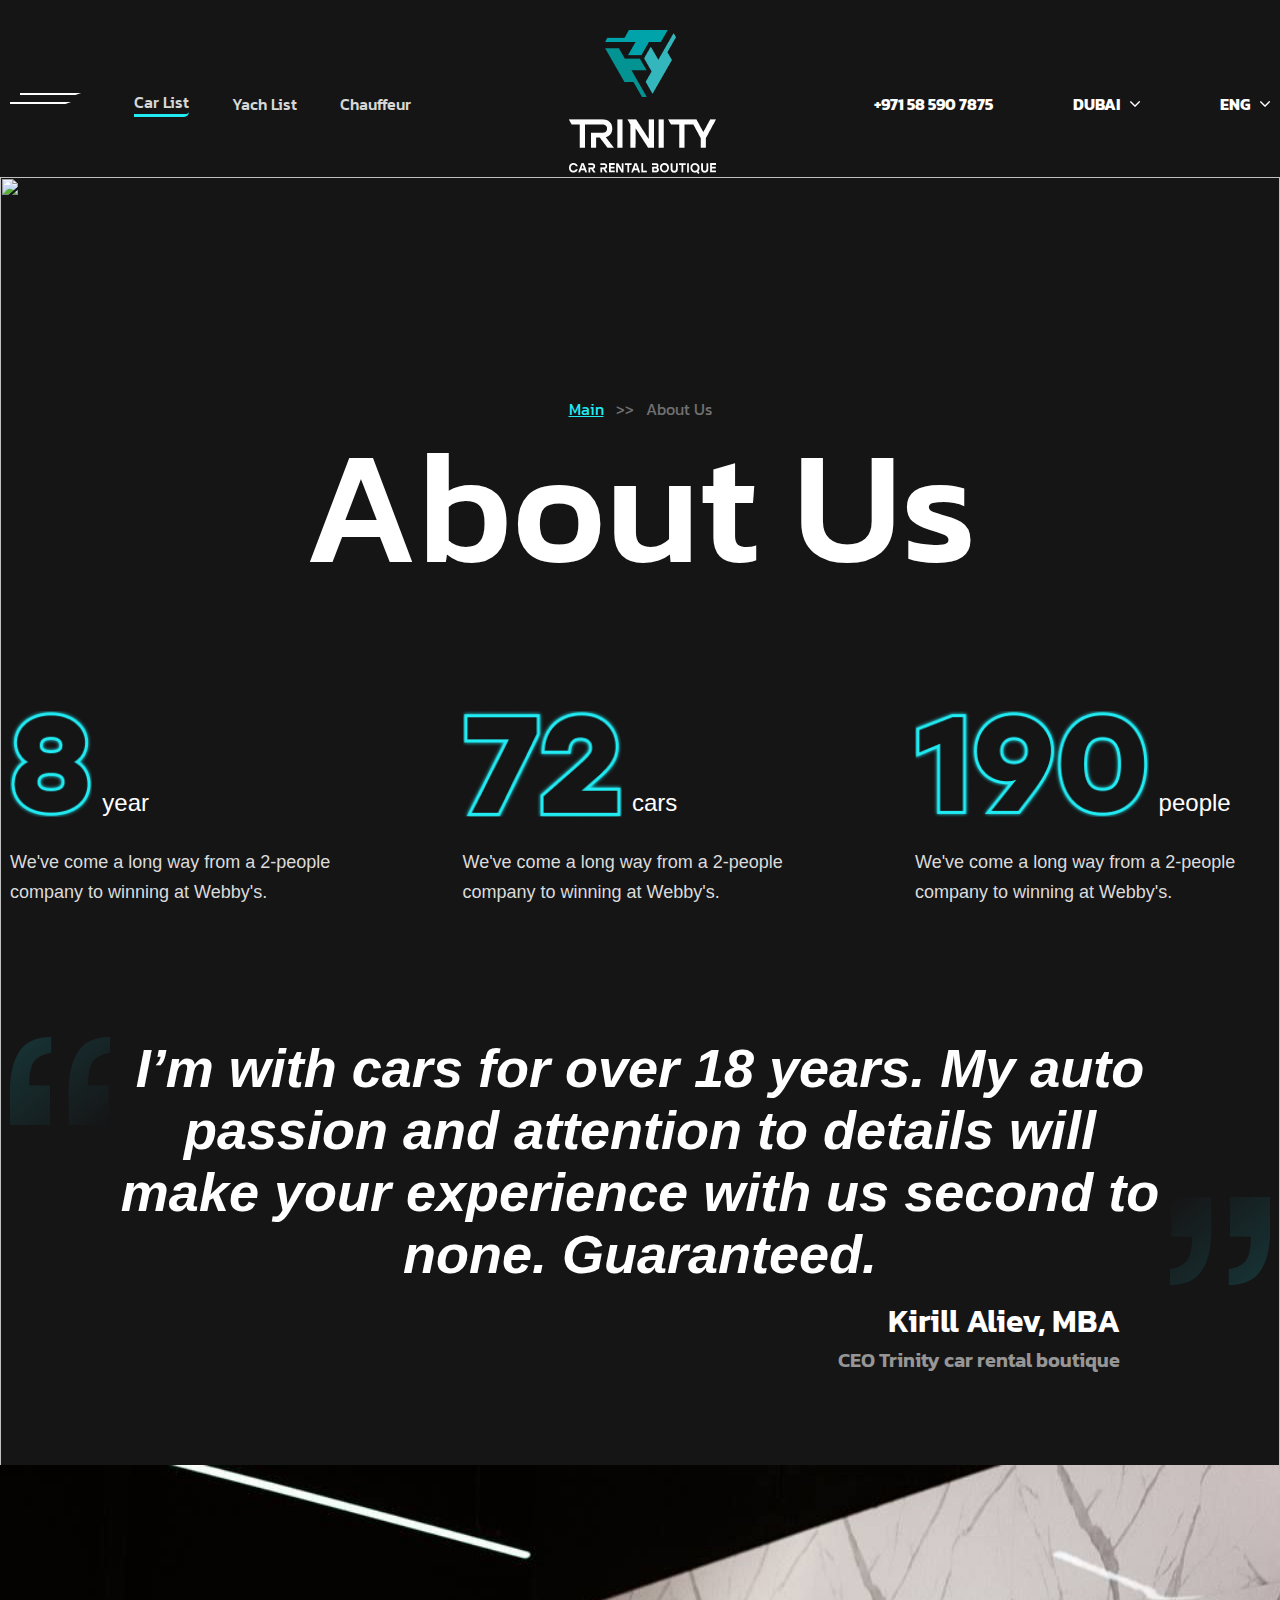
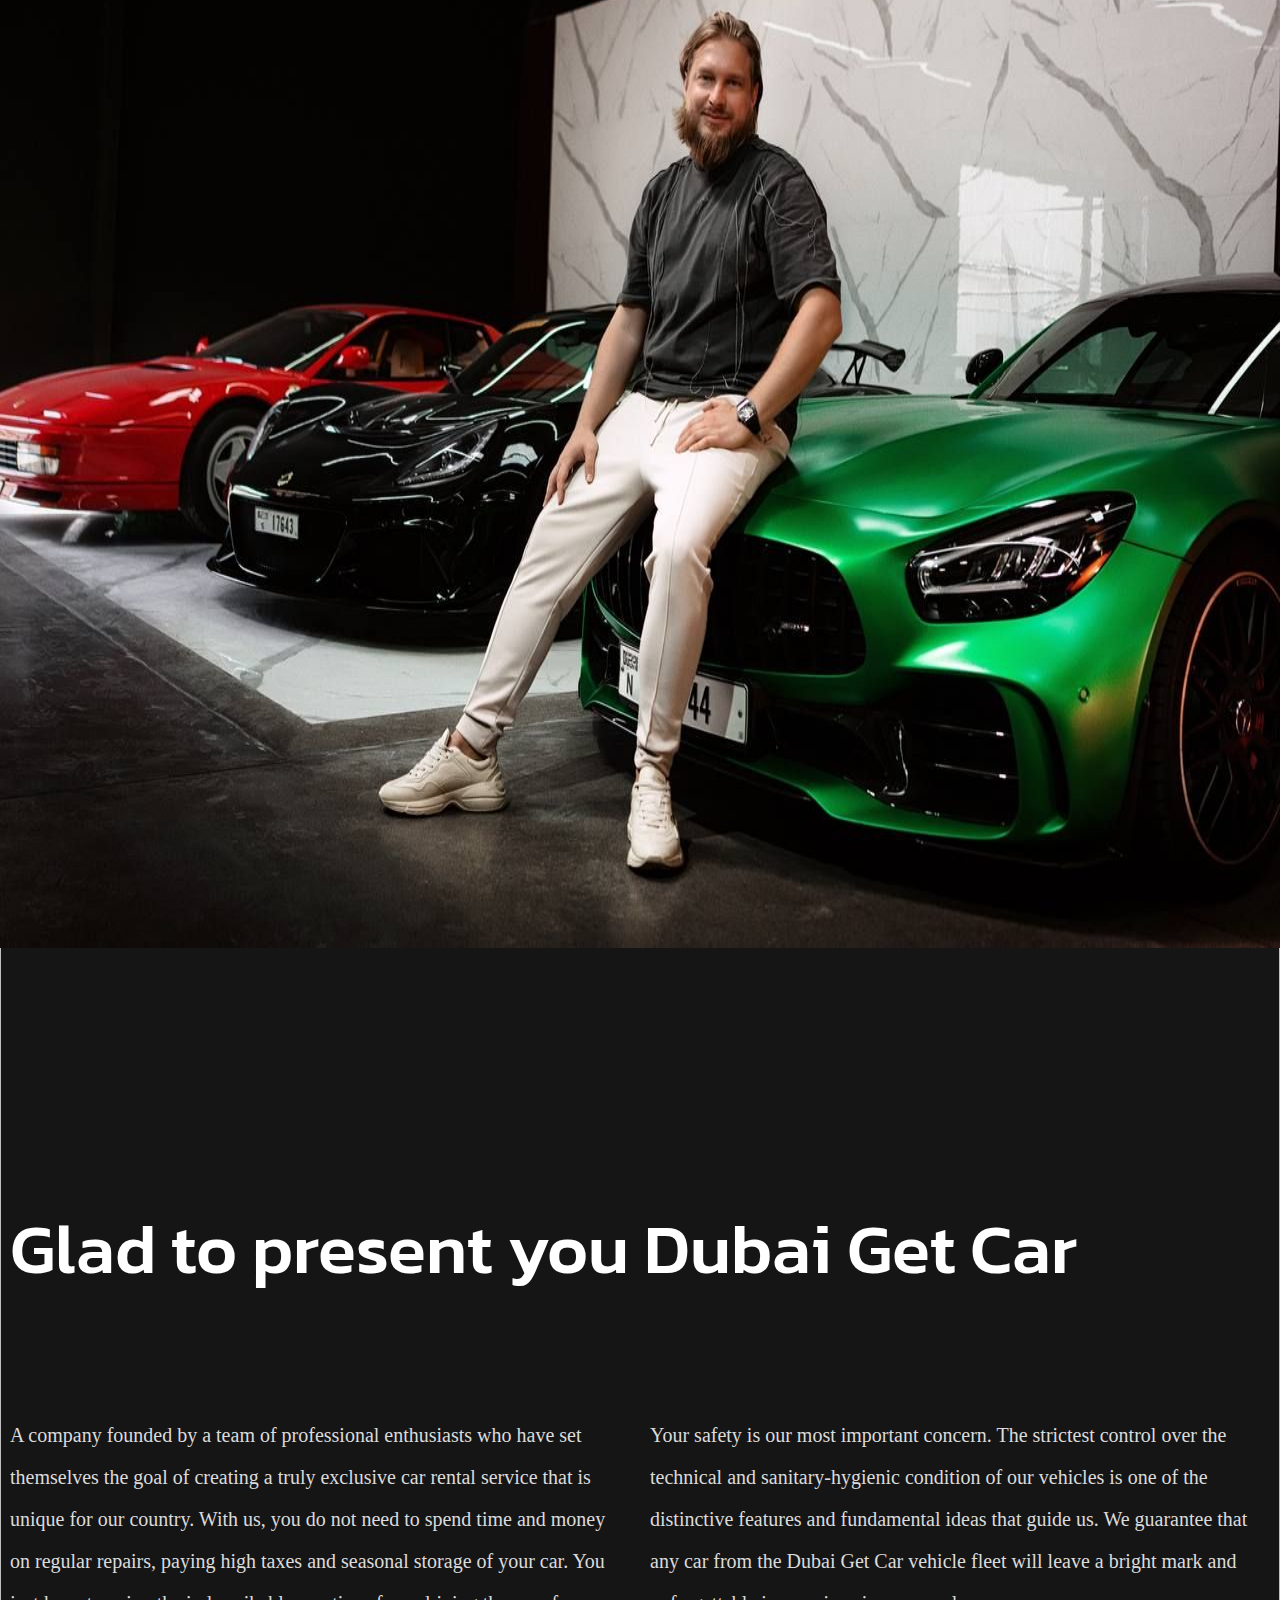
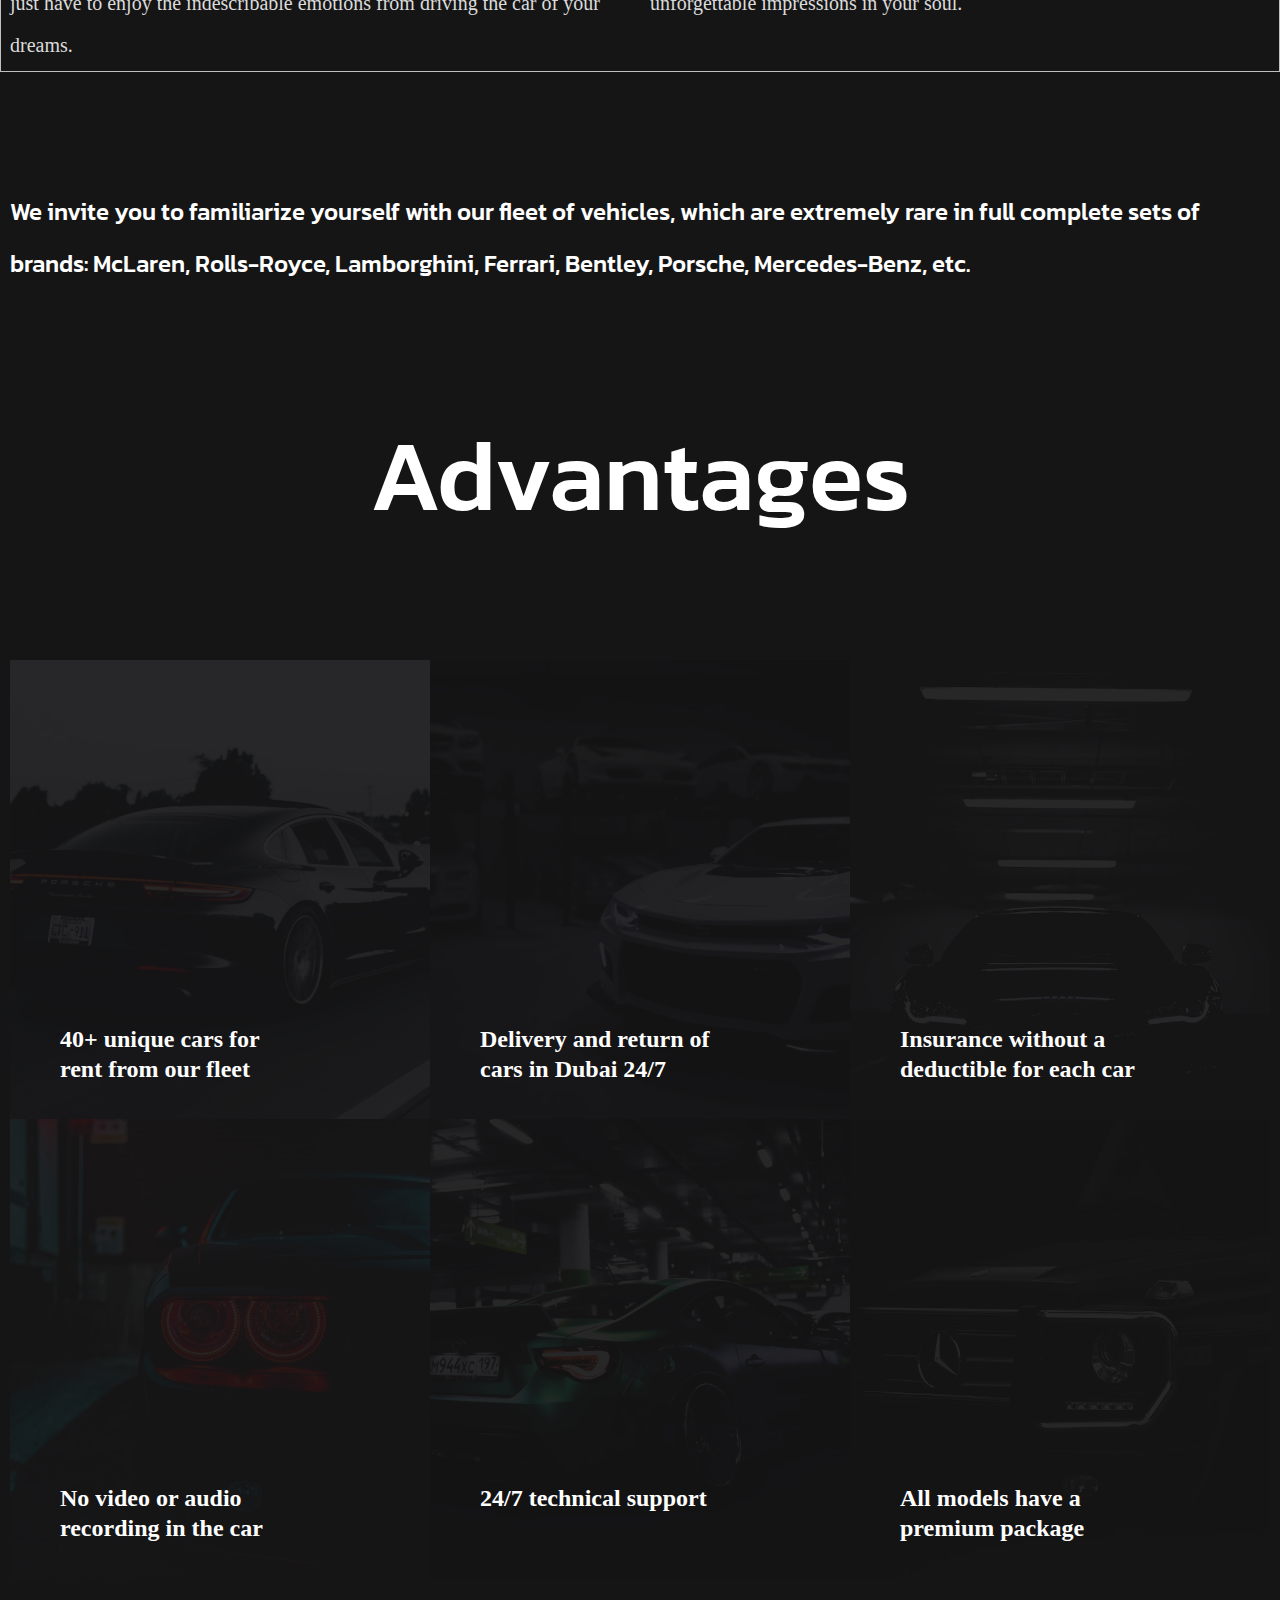
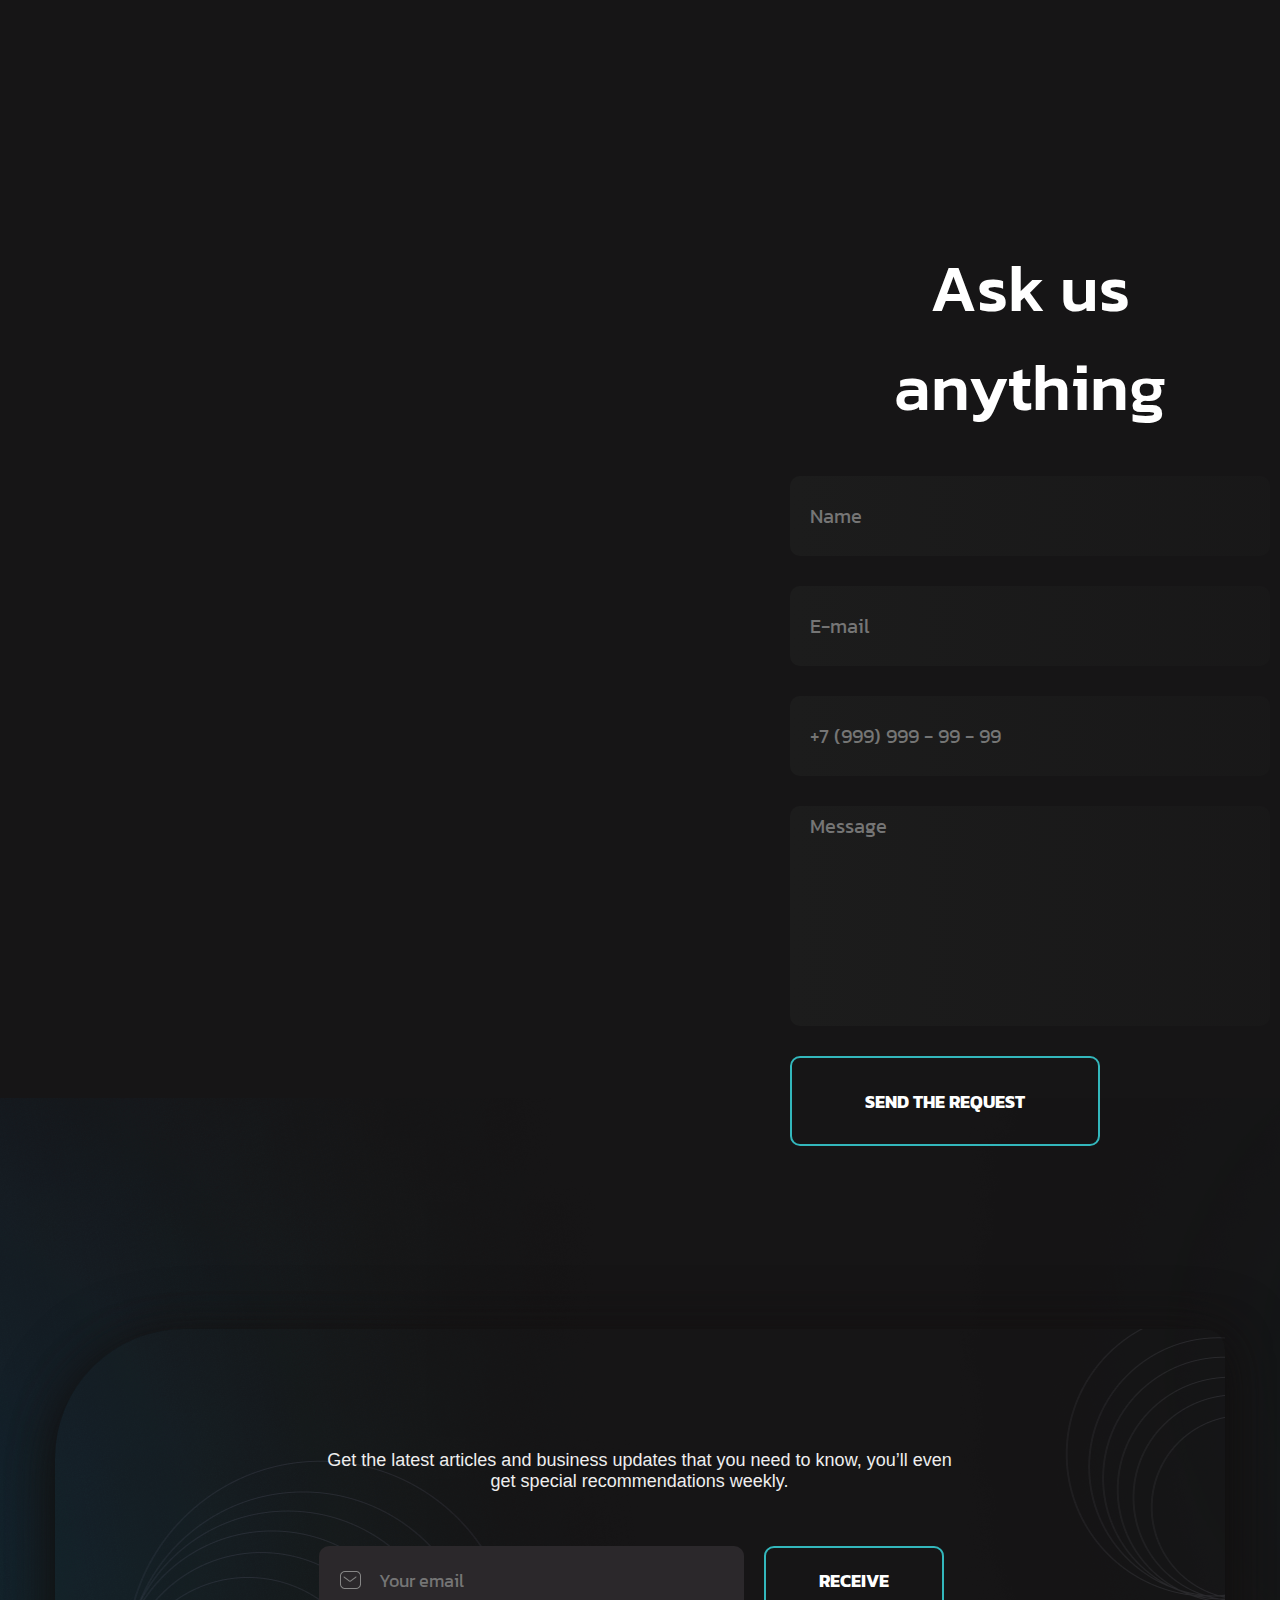
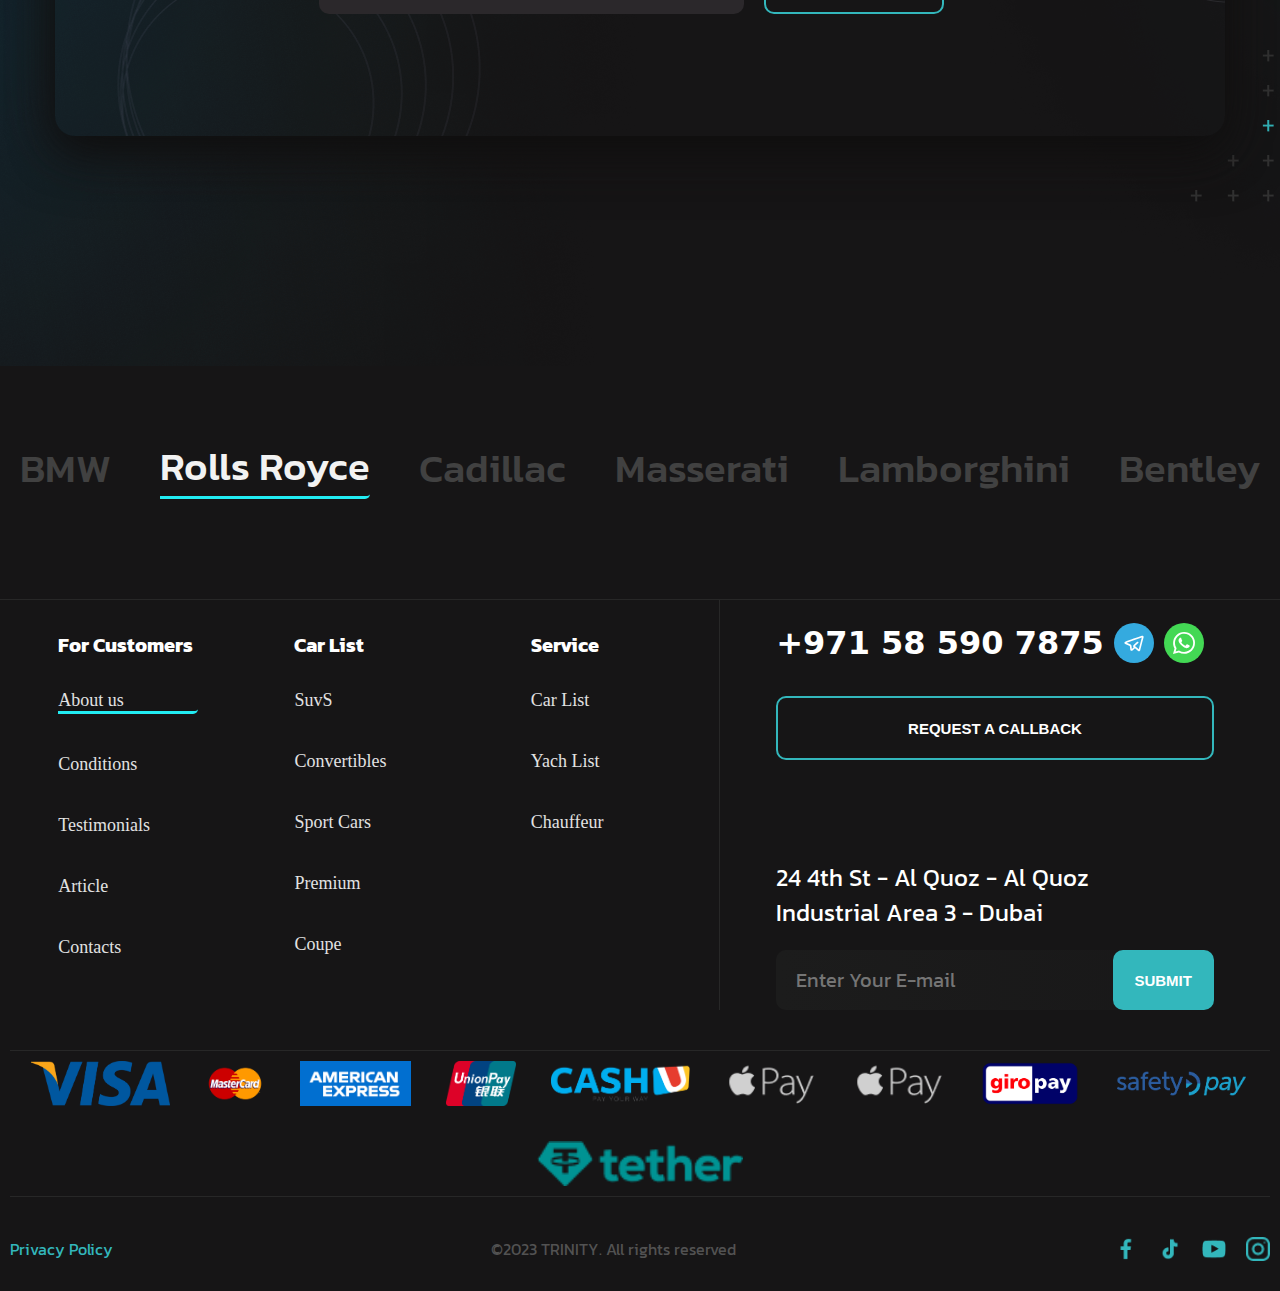
==== commit d440633b: "55" ====
--- a/about.html
+++ b/about.html
@@ -22,15 +22,14 @@
                     <div class="menu-logo"></div>
                     <div class="list-wrapper">
                         <a href="index.html" class="activate">Car List</a>
-                        <a href="">Yach List</a>
+                        <a href="yach.html">Yach List</a>
                         <a href="">Chauffeur</a>
-
                         <div class="a for-mobile">
                             <a href="about.html" class="activate">About us</a>
                             <a href="conditions.html">Conditions</a>
-                            <a href="">Testimonials</a>
-                            <a href="">Article</a>
-                            <a href="">Contacts</a>
+                            <a href="testimonials.html">Testimonials</a>
+                            <a href="article.html">Article</a>
+                            <a href="contacts.html">Contacts</a>
                         </div>
                     </div>
                 </div>
@@ -49,11 +48,13 @@
                     <div class="navigator-dubai">
                         <a href="about.html" class="activate">About us</a>
                         <a href="conditions.html">Conditions</a>
-                        <a href="">Testimonials</a>
-                        <a href="">Article</a>
-                        <a href="">Contacts</a>
-                    </div>
-                    <a>+971 58 590 7875</a>
+                        <a href="testimonials.html">Testimonials</a>
+                        <a href="article.html">Article</a>
+                        <a href="contacts.html">Contacts</a>
+                    </div>
+                    <label for="nmbr">
+                        <a>+971 58 590 7875</a>
+                    </label>
 
                     <span class="navigation">Dubai<img src="img/icon/Group 3.png"></span>
 
@@ -62,18 +63,38 @@
             </nav>
         </div>
     </header>
-
     <main>
         <div class="main">
             <img src="img/about/about-us-bg.png">
         </div>
         <div class=" container">
+            <!-- ! pop up calll -->
+            <input type="checkbox" name="nmbr" id="nmbr">
+            <div class="pop-up-call">
+                <div class="frame2-col2">
+                    <div class="head-wrapperss">
+                        <span>Request for a Call</span>
+                        <label for="nmbr">
+                            <img src="img/icon/cros.svg">
+                        </label>
+                    </div>
+                    <form action="">
+                        <input type="text" name="fname" placeholder="Name" required>
+                        <input type="email" name="mail" placeholder="E-mail" required>
+                        <input type="tel" name="tel" placeholder="+7 (999) 999 - 99 - 99" required>
+                        <input type="text" name="message" placeholder="Message" required>
+
+                        <button class="btn">SEND THE REQUEST</button>
+                    </form>
+                </div>
+            </div>
+            <!-- ! pop up calll -->
             <div class="frame1">
                 <div class="frame1-header">
                     <article>
                         <span>Main</span>
                         <span>&nbsp;&nbsp;>>&nbsp;&nbsp;</span>
-                        <span>Conditions</span>
+                        <span>About Us</span>
                     </article>
                     <h1>About Us</h1>
                 </div>
@@ -320,12 +341,13 @@
 
                         <div class="footer-col-row-col">
                             <span class="headtxt">For Customers</span>
-                            <a href="about.html">About us</a>
+                            <a href="about.html" class="activate">About us</a>
                             <a href="conditions.html">Conditions</a>
-                            <a href="">Testimonials</a>
-                            <a href="">Article</a>
-                            <a href="">Contacts</a>
-                        </div>
+                            <a href="testimonials.html">Testimonials</a>
+                            <a href="article.html">Article</a>
+                            <a href="contacts.html">Contacts</a>
+                        </div>
+
 
                         <div class="footer-col-row-col">
                             <span class="headtxt">Car List</span>
@@ -350,8 +372,10 @@
                         <div class="footer-col-2-number-wrapper-row">
 
                             <div class="footer-col-2-row-col-1">
-                                <span class="nmbr">+971 58 590 7875</span>
-
+
+                                <label for="nmbr" class="nmbr">
+                                    <span>+971 58 590 7875</span>
+                                </label>
                                 <div class="footer-col-2-row-col-2">
                                     <div class="telegram">
                                         <img src="img/icon/telegram (2) 1.svg">
@@ -360,7 +384,9 @@
                                         <img src="img/icon/whatsapp (4) 1.svg">
                                     </div>
                                 </div>
-                                <a class="btn" href="">REQUEST A CALLBACK</a>
+                                <label for="nmbr" class="btn">
+                                    <span class="btn">REQUEST A CALLBACK</span>
+                                </label>
                             </div>
                         </div>
 
--- a/css/about.css
+++ b/css/about.css
@@ -39,9 +39,7 @@
     justify-content: space-between;
 }
 
-.nav-col2 {
-    height: 147px;
-}
+
 
 .logo {
     background: url(/img/logopc.png) no-repeat;
@@ -204,7 +202,7 @@
     }
 
     .frame1-select a {
-        font-size: 2em;
+        font-size: 1.5em !important;
     }
 
     .card-text h2 {
@@ -239,6 +237,56 @@
         line-height: 26px !important;
     }
 }
+
+/* !--------------------------------POP UP CALL------------------------------ */
+/* !--------------------------------POP UP CALL------------------------------ */
+.pop-up-call {
+    position: absolute;
+    z-index: 4;
+    max-width: 725px;
+    width: 100%;
+    padding: 10px 30px;
+
+    background-color: #161516;
+
+    border: 1px solid #33B7BC;
+
+    top: 60%;
+    left: 50%;
+    transform: translate(-50%,-40%);
+    box-shadow: 1px 1px 4px 770px rgba(0, 0, 0, 0.366);
+    border-radius: 40px;
+
+    display: none;
+}
+
+input:checked + .pop-up-call{
+    display: block !important
+}
+
+.head-wrapperss{
+    display: flex;
+    justify-content: space-between;
+    align-items: center;
+}
+.head-wrapperss label{
+    display: inline-block;
+    height: 80px;
+}
+.head-wrapperss img{
+    height: 40px;
+    cursor: pointer;
+}
+
+.pop-up-call .frame2-col2{
+    height: fit-content;
+}
+#nmbr {
+    position: absolute;
+    left: -9999px;
+}
+/* !--------------------------------POP UP CALL------------------------------ */
+/* !--------------------------------POP UP CALL------------------------------ */
 
 
 /*------------------ FRAME 1---------------- */
@@ -461,7 +509,7 @@
     height: 90px;
 
 
-    background-color: transparent;
+    background-color: transparent !important;
     color: #fff;
     border: 2px solid #33B7BC;
     border-radius: 10px;
@@ -883,6 +931,9 @@
     grid-template-columns: 1fr 100px;
     flex-direction: column;
 }
+label.btn {
+    grid-column-end:  span 2;
+}
 
 .footer-col-2-row-col-2 {
     display: flex;
@@ -909,7 +960,7 @@
     background-color: rgba(67, 216, 84, 1);
 }
 
-a.btn {
+span.btn {
     max-width: 100%;
     width: 100%;
     height: 64px;
@@ -1269,13 +1320,14 @@
     }
 
     .frame2-col2 span {
-        margin-bottom: 80px;
+        margin-bottom: 40px;
+        font-size: 2.5em !important;
     }
 
     form .btn {
         max-width: 100%;
         width: 100%;
-        height: 90px;
+        height: 60px;
     }
 
     .btn {
@@ -1353,7 +1405,8 @@
     }
 
     .frame2-bg-mail-card {
-        height: 600px;
+        margin-top: 90px;
+        height: 400px;
     }
 
     /*-------------------------- #regi----------------------on--------------------- */
@@ -1361,9 +1414,15 @@
     .frame1 {
         padding-top: 50px !important
     }
-
+    .frame1-select{
+        margin-top: 20px !important;
+    }
+    .frame1-select:last-child{
+        margin-top: 60px !important;
+    }
+    
     h1 {
-        font-size: 2.5rem !important;
+        font-size: 2.9rem !important;
     }
 
     .col:last-child .col-head-texts img {
@@ -1521,12 +1580,13 @@
     .last-card-wrapper {
         display: none;
     }
-
+    .last-card-wrapper-mobile {
+        display: block !important;
+    }
     .last-card-wrapper-mobile {
         background: url(/img/mobilecard-bg.png) no-repeat;
         max-width: 343px;
         width: 100%;
-        height: 541.5px;
         margin: auto;
         margin-top: 200px;
         padding: 50px 35px ;
@@ -1553,6 +1613,25 @@
     /*---------------------#regi----------------------on--------------------- */
 
 
+/* pop uip */
+.head-wrapperss span{
+    font-size: 24px !important;
+}
+
+.pop-up-call {
+    max-width: 425px;
+}
+.head-wrapperss label{
+    height: 52px;
+}
+.head-wrapperss label img{
+    height: 30px;
+}
+/* pop uip */
+
+
+
+
 
 
 
@@ -1565,6 +1644,10 @@
     /*----------------------------------FOOTER-------------------------------*/
     /*----------------------------------FOOTER-------------------------------*/
     /*----------------------------------FOOTER-------------------------------*/
+    footer {
+        margin-top: 30px !important;
+    }
+    
     .footer-row {
         display: flex;
         flex-direction: column !important;
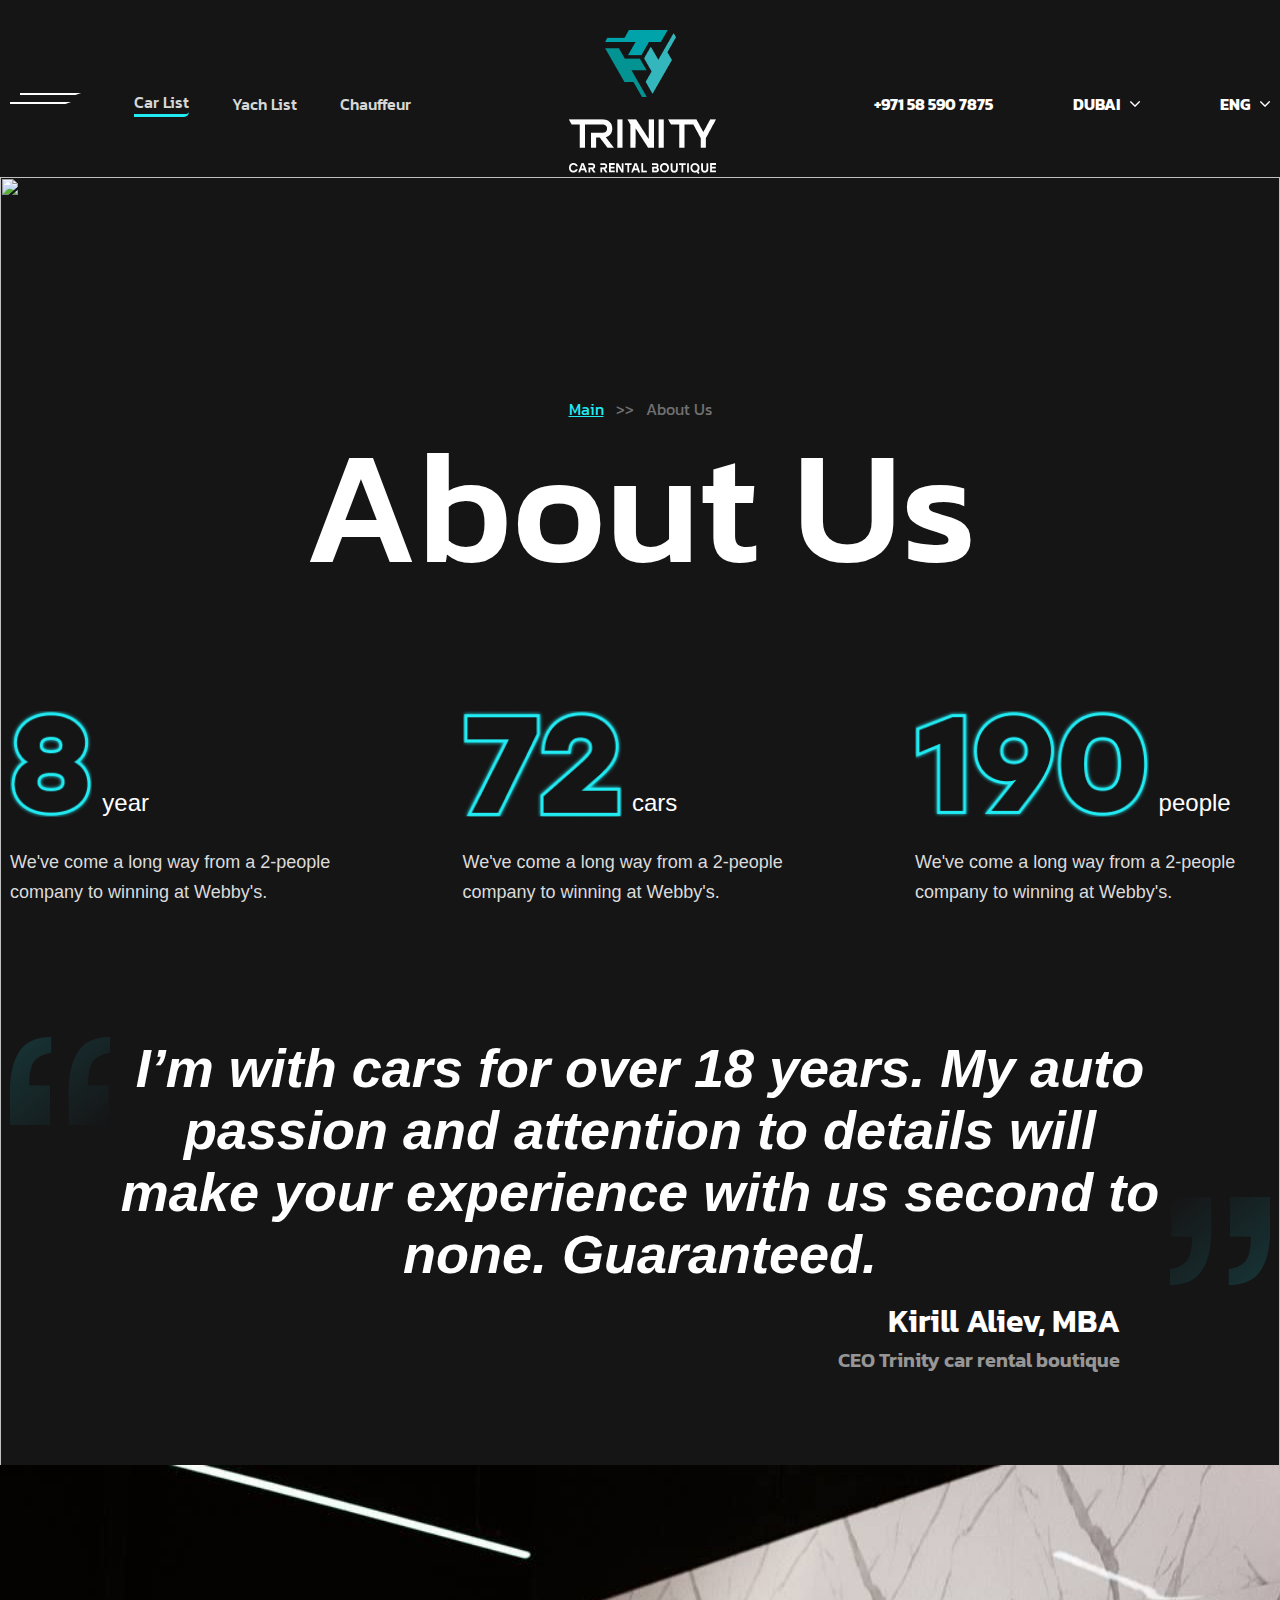
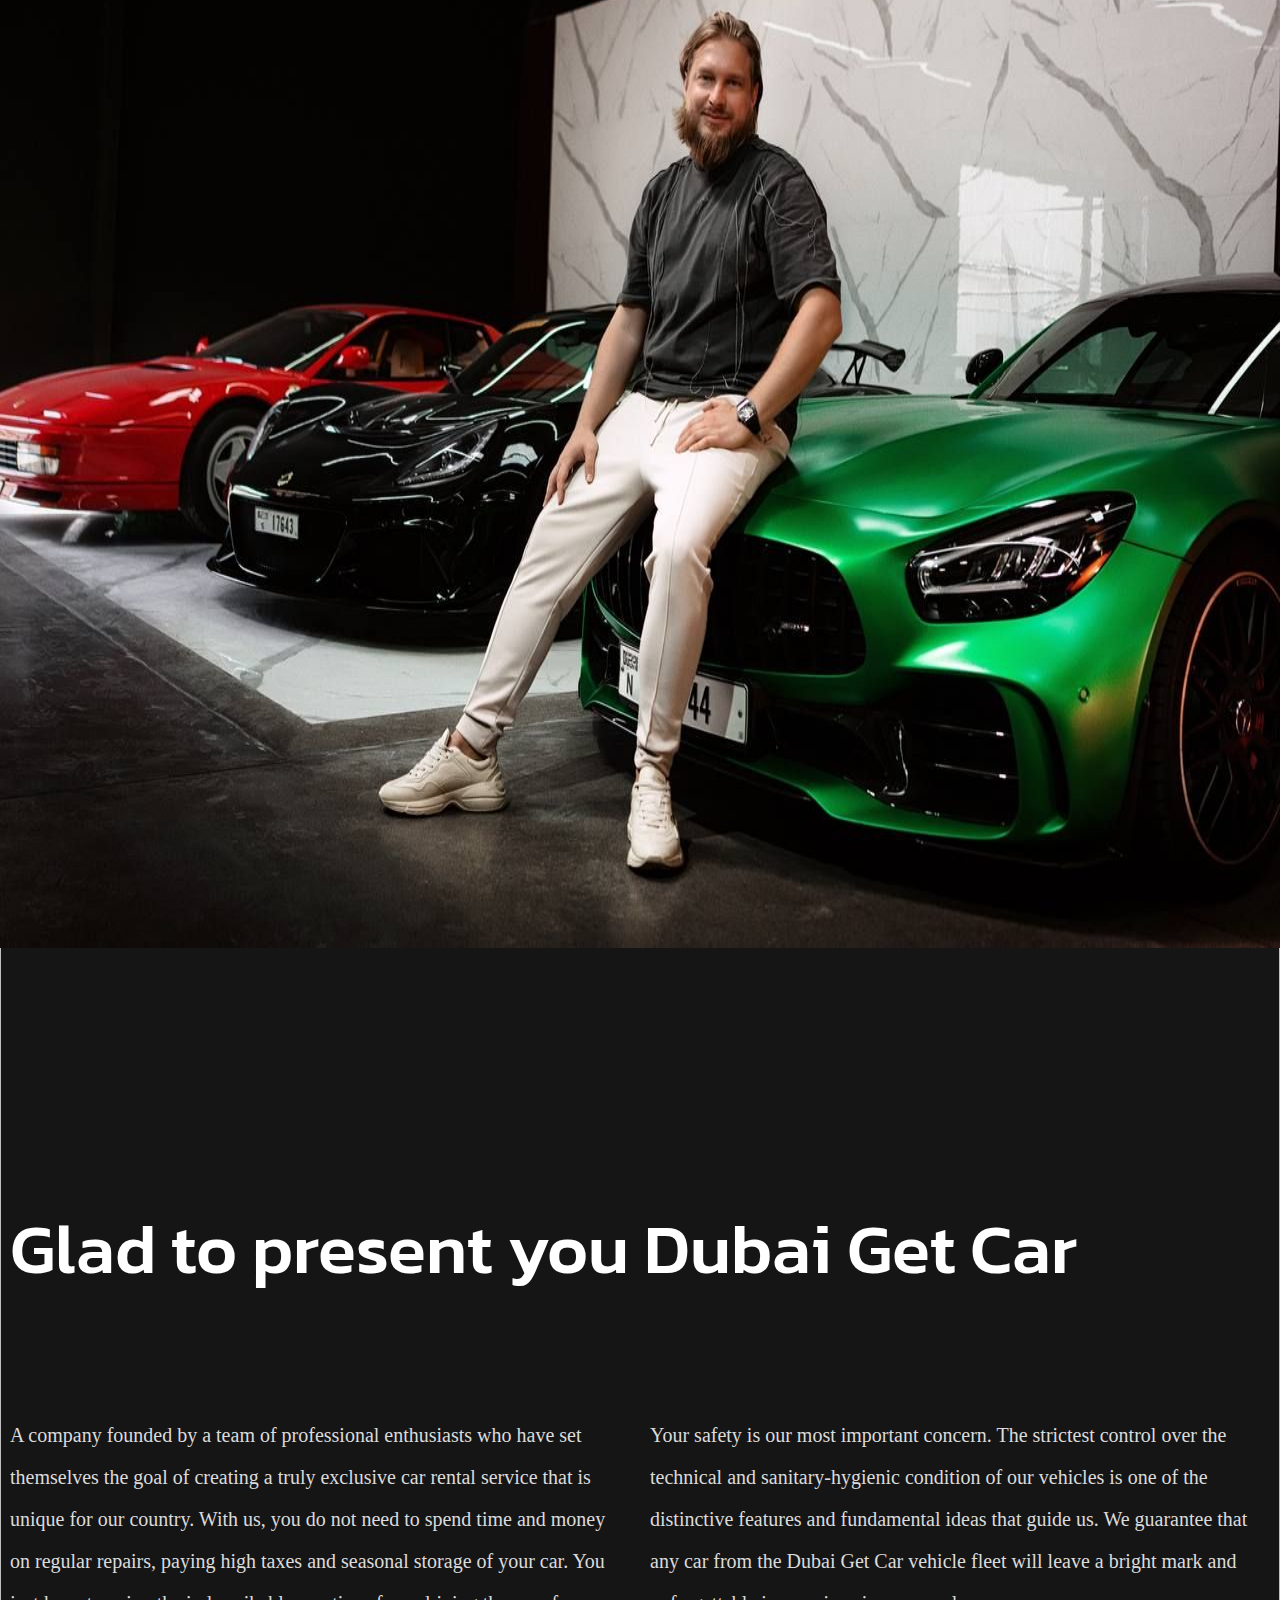
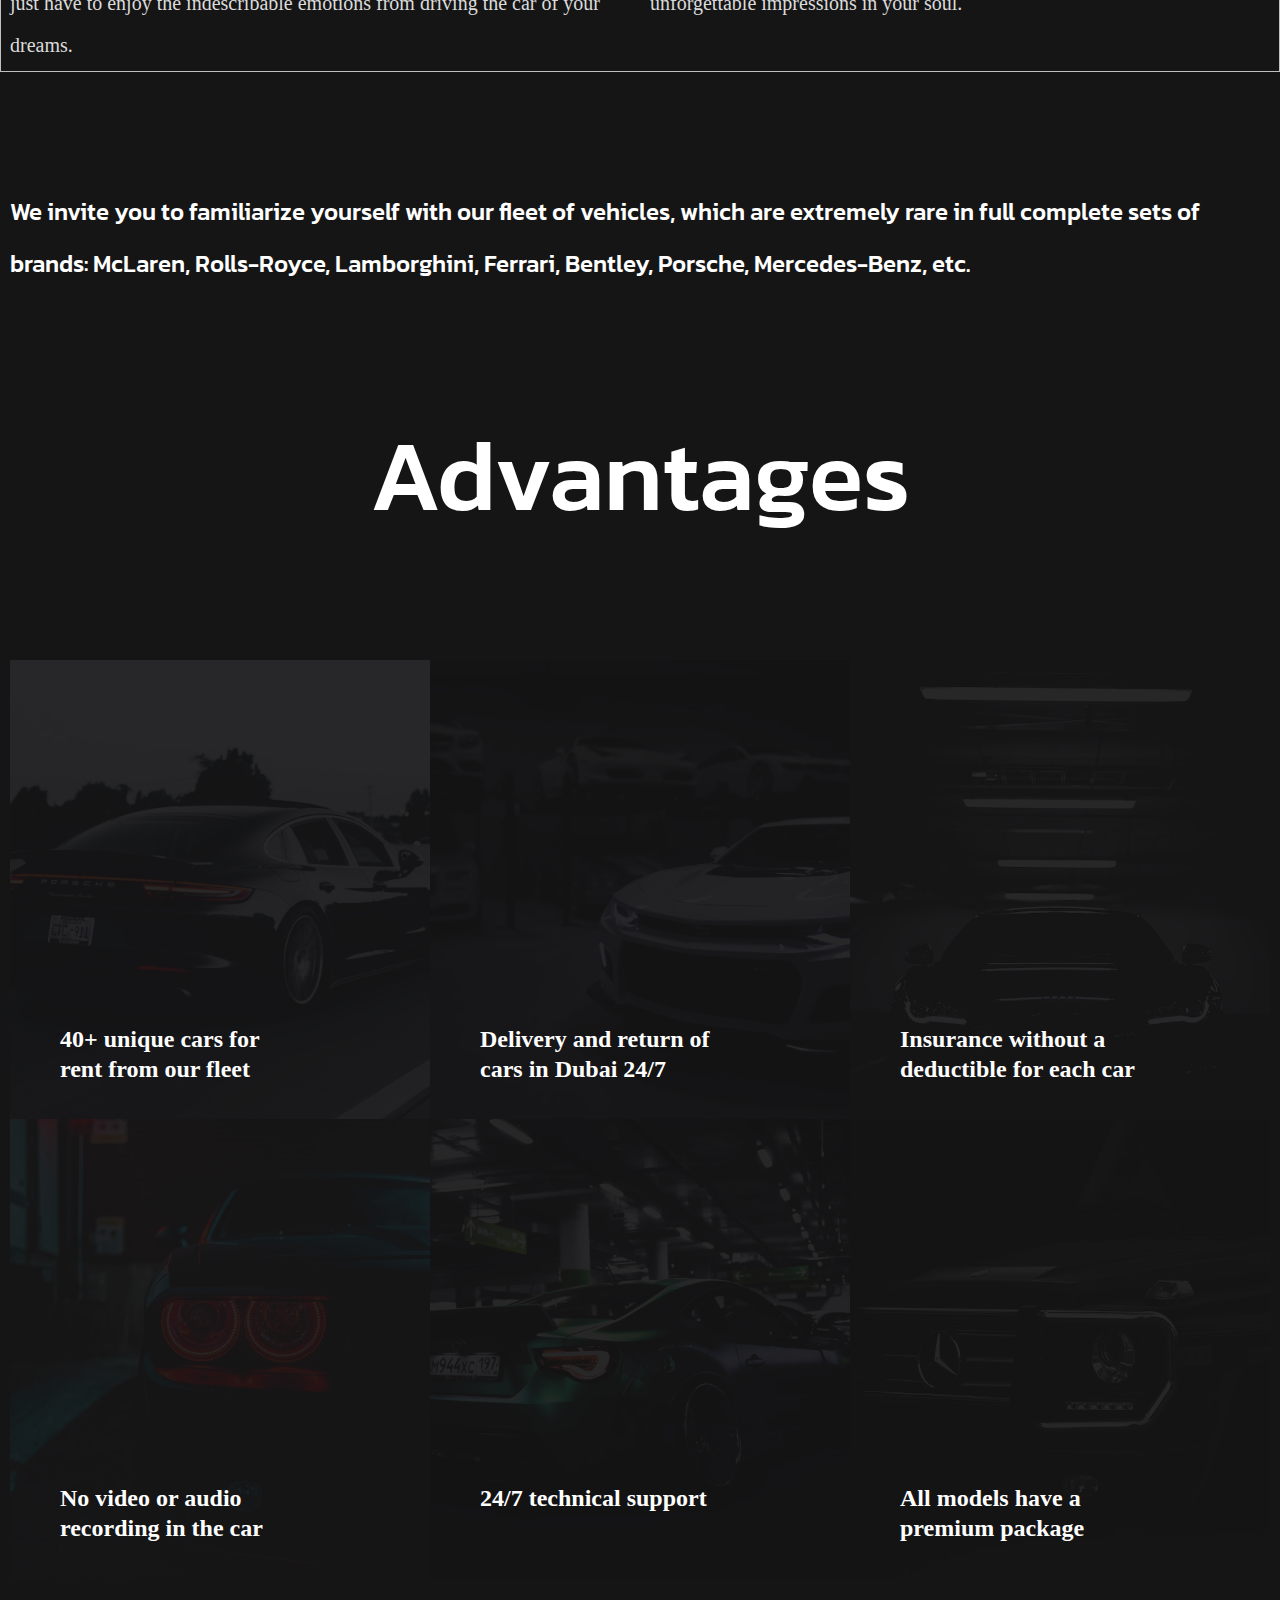
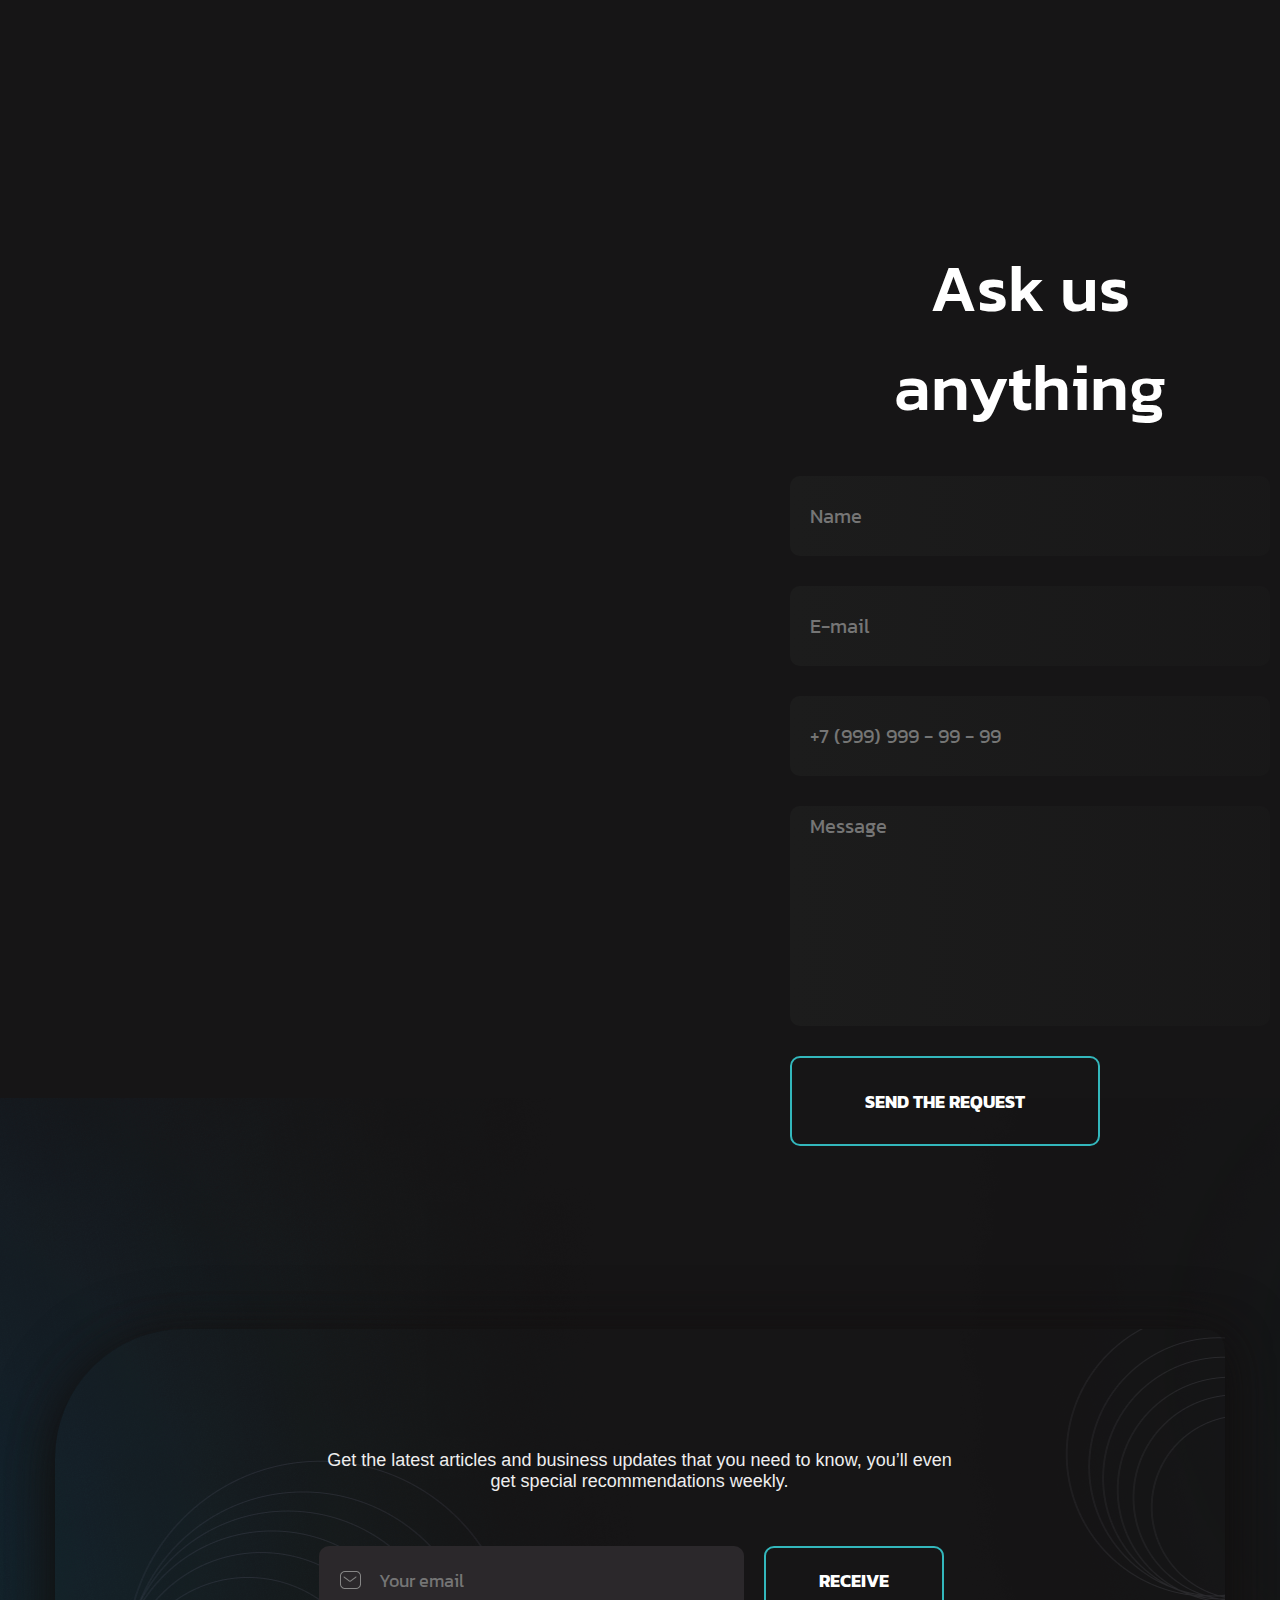
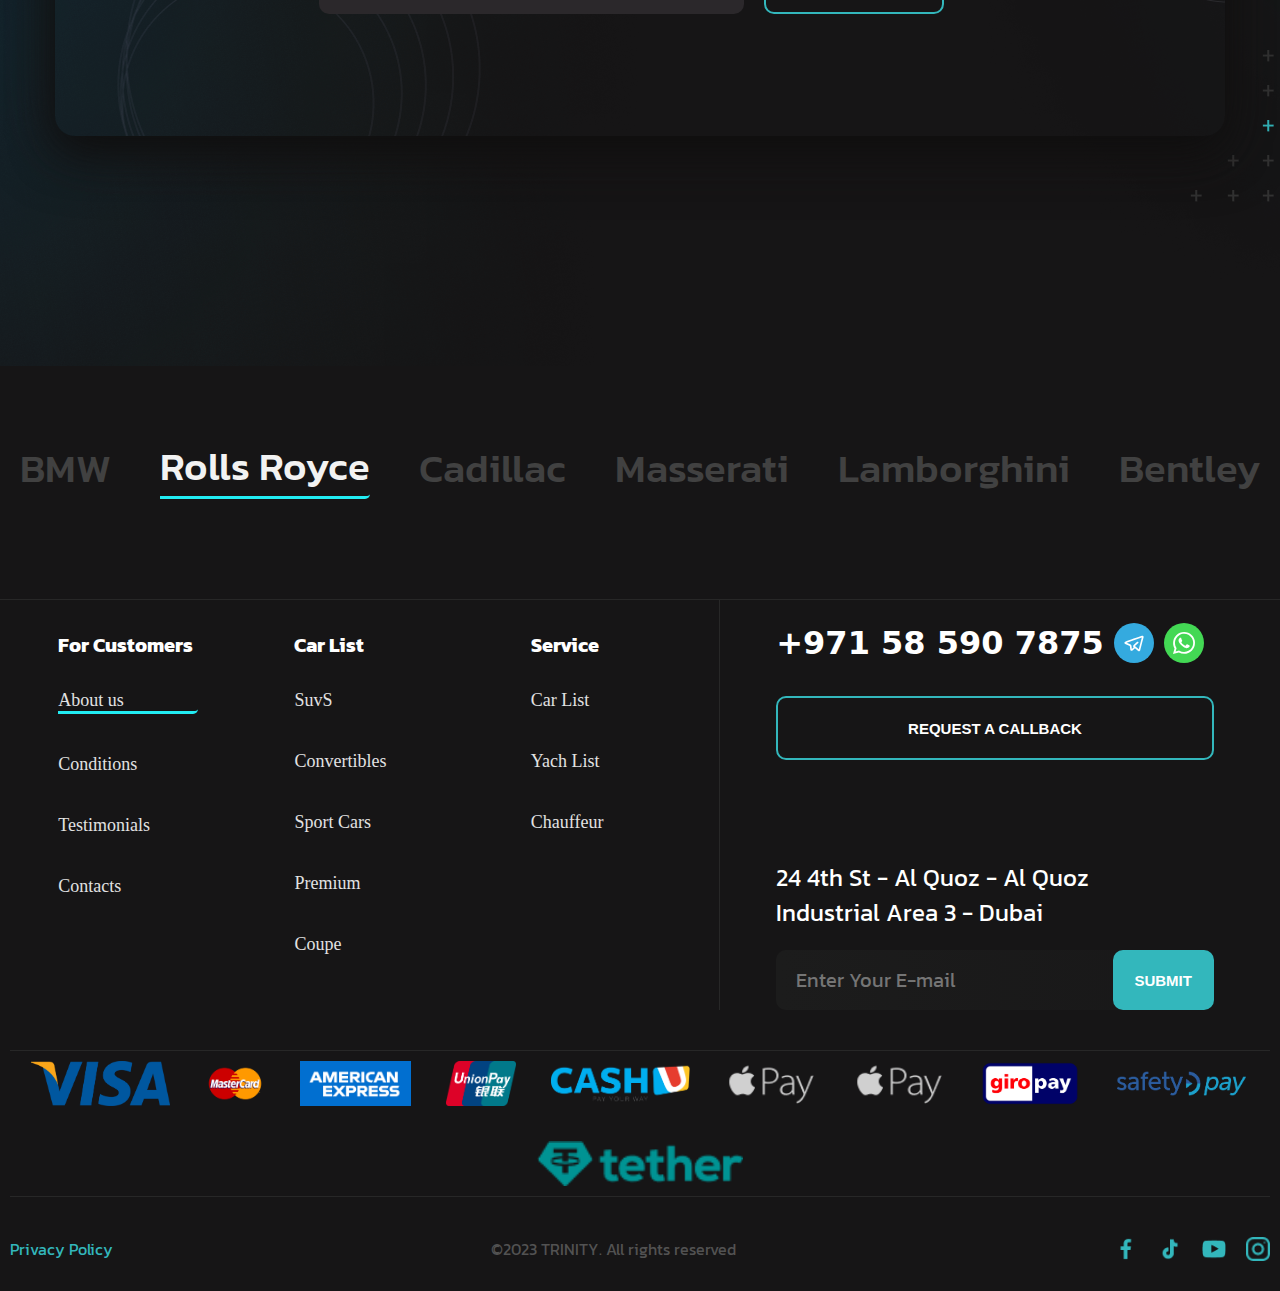
==== commit afb0233a: "update v5" ====
--- a/about.html
+++ b/about.html
@@ -23,12 +23,11 @@
                     <div class="list-wrapper">
                         <a href="index.html" class="activate">Car List</a>
                         <a href="yach.html">Yach List</a>
-                        <a href="">Chauffeur</a>
+                        <a href="chauffeur.html">Chauffeur</a>
                         <div class="a for-mobile">
                             <a href="about.html" class="activate">About us</a>
                             <a href="conditions.html">Conditions</a>
                             <a href="testimonials.html">Testimonials</a>
-                            <a href="article.html">Article</a>
                             <a href="contacts.html">Contacts</a>
                         </div>
                     </div>
@@ -49,7 +48,6 @@
                         <a href="about.html" class="activate">About us</a>
                         <a href="conditions.html">Conditions</a>
                         <a href="testimonials.html">Testimonials</a>
-                        <a href="article.html">Article</a>
                         <a href="contacts.html">Contacts</a>
                     </div>
                     <label for="nmbr">
@@ -344,7 +342,6 @@
                             <a href="about.html" class="activate">About us</a>
                             <a href="conditions.html">Conditions</a>
                             <a href="testimonials.html">Testimonials</a>
-                            <a href="article.html">Article</a>
                             <a href="contacts.html">Contacts</a>
                         </div>
 
@@ -357,12 +354,11 @@
                             <a href="">Premium</a>
                             <a href="">Coupe</a>
                         </div>
-
                         <div class="footer-col-row-col">
                             <span class="headtxt">Service</span>
-                            <a href="">Car List</a>
-                            <a href="">Yach List</a>
-                            <a href="">Chauffeur</a>
+                            <a href="index.html">Car List</a>
+                            <a href="yach.html">Yach List</a>
+                            <a href="chauffeur.html">Chauffeur</a>
                         </div>
                     </div>
                 </div>
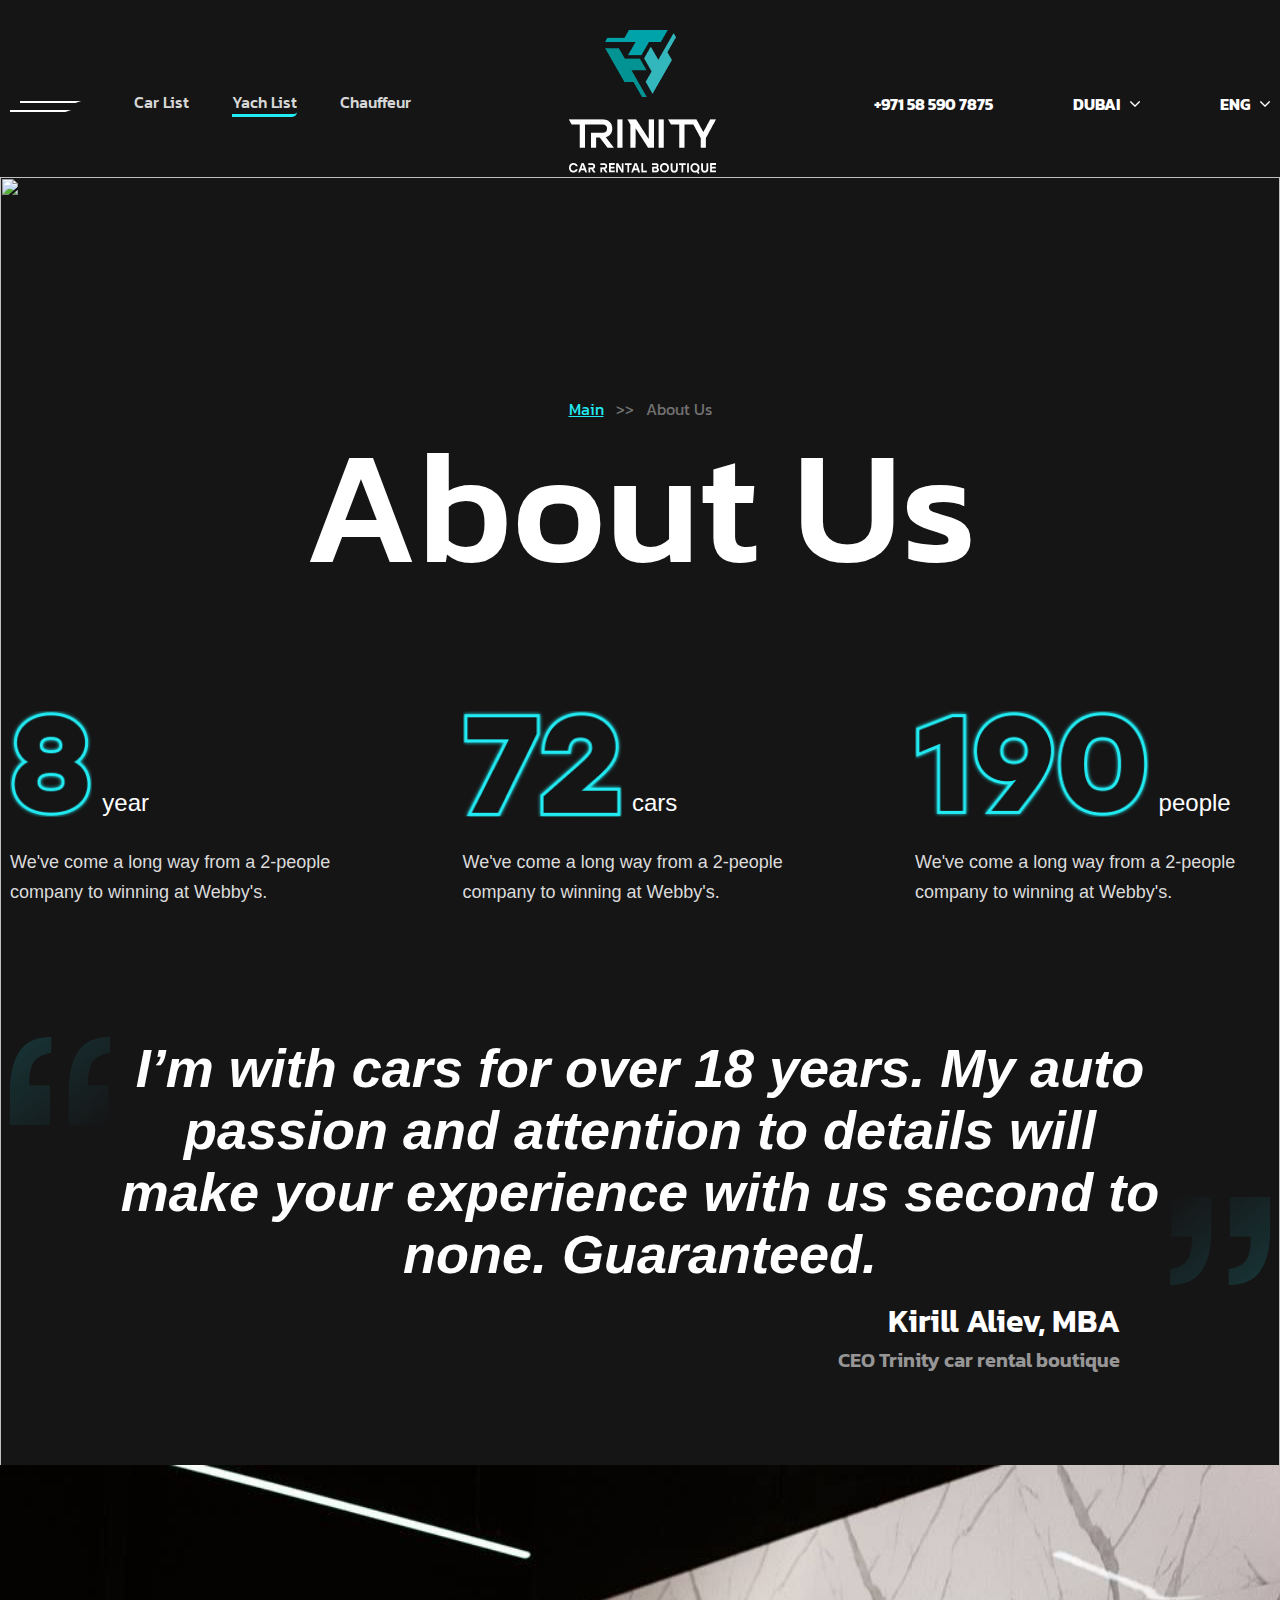
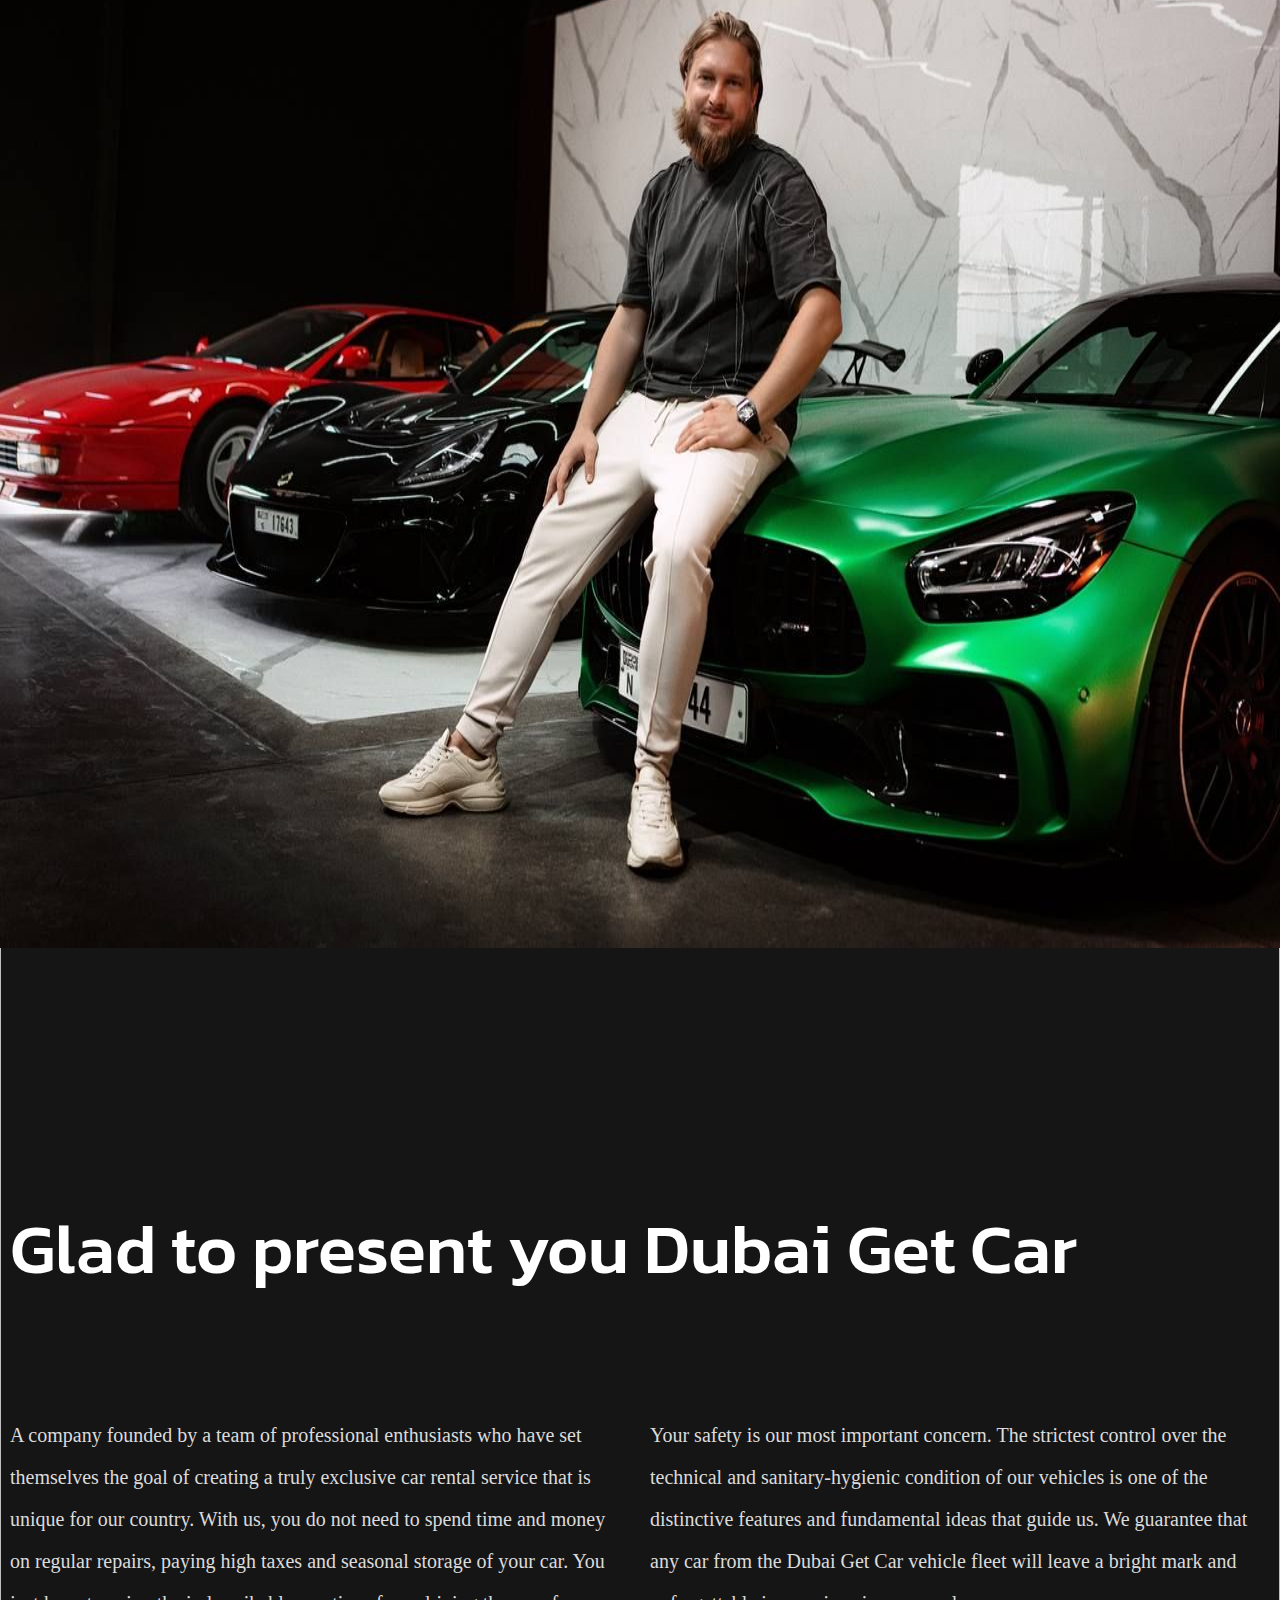
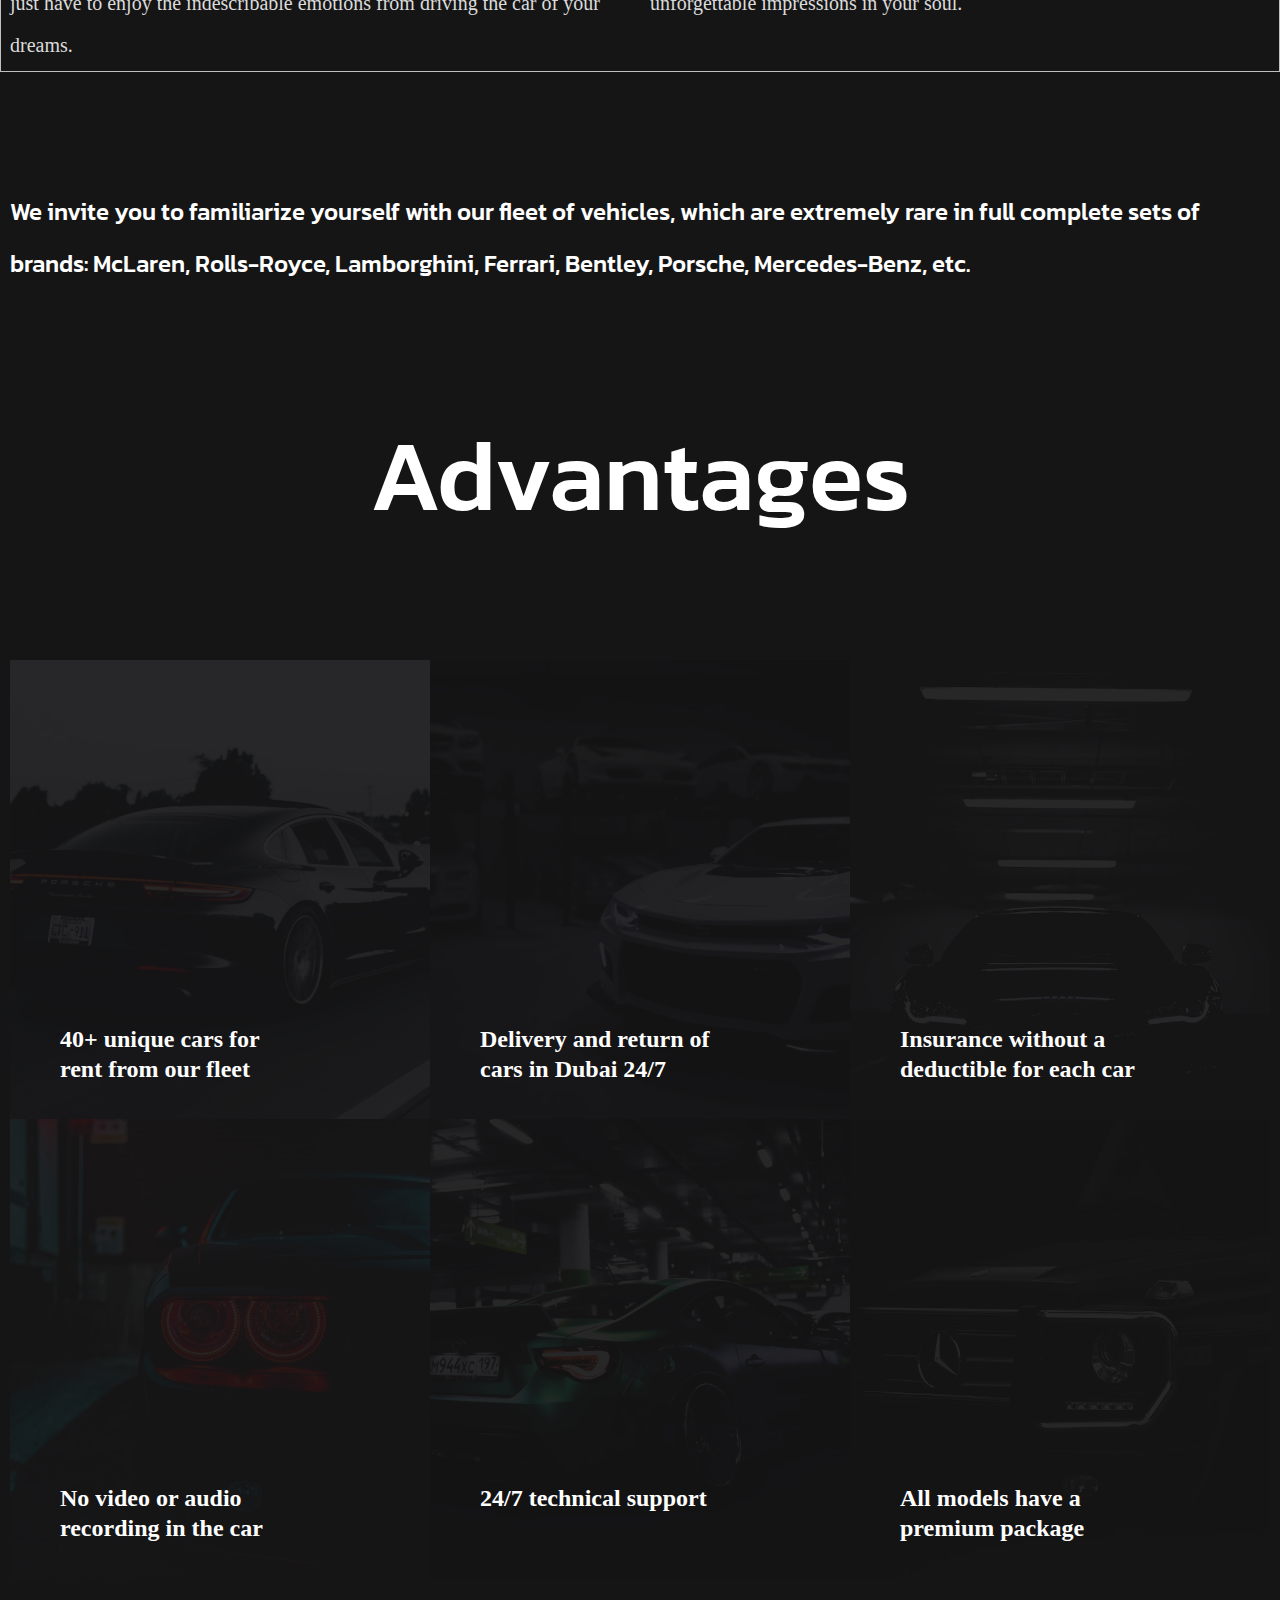
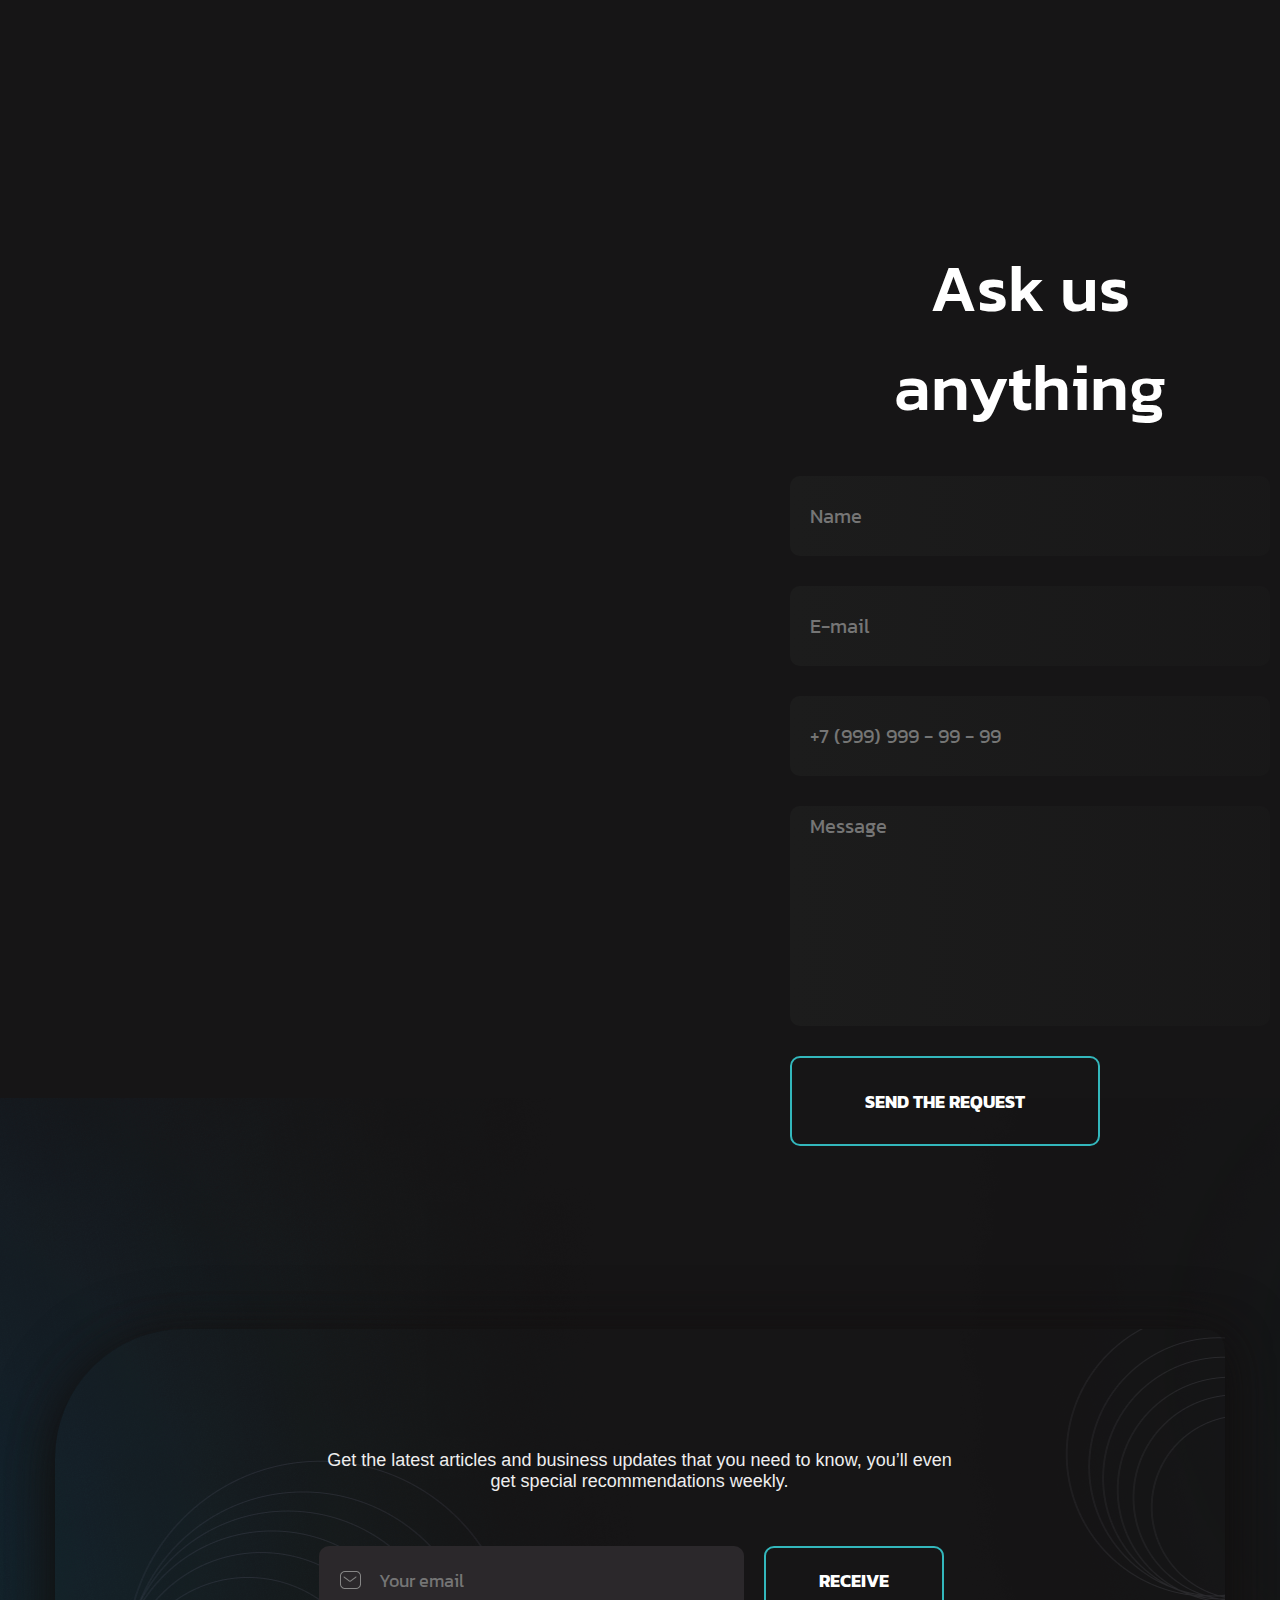
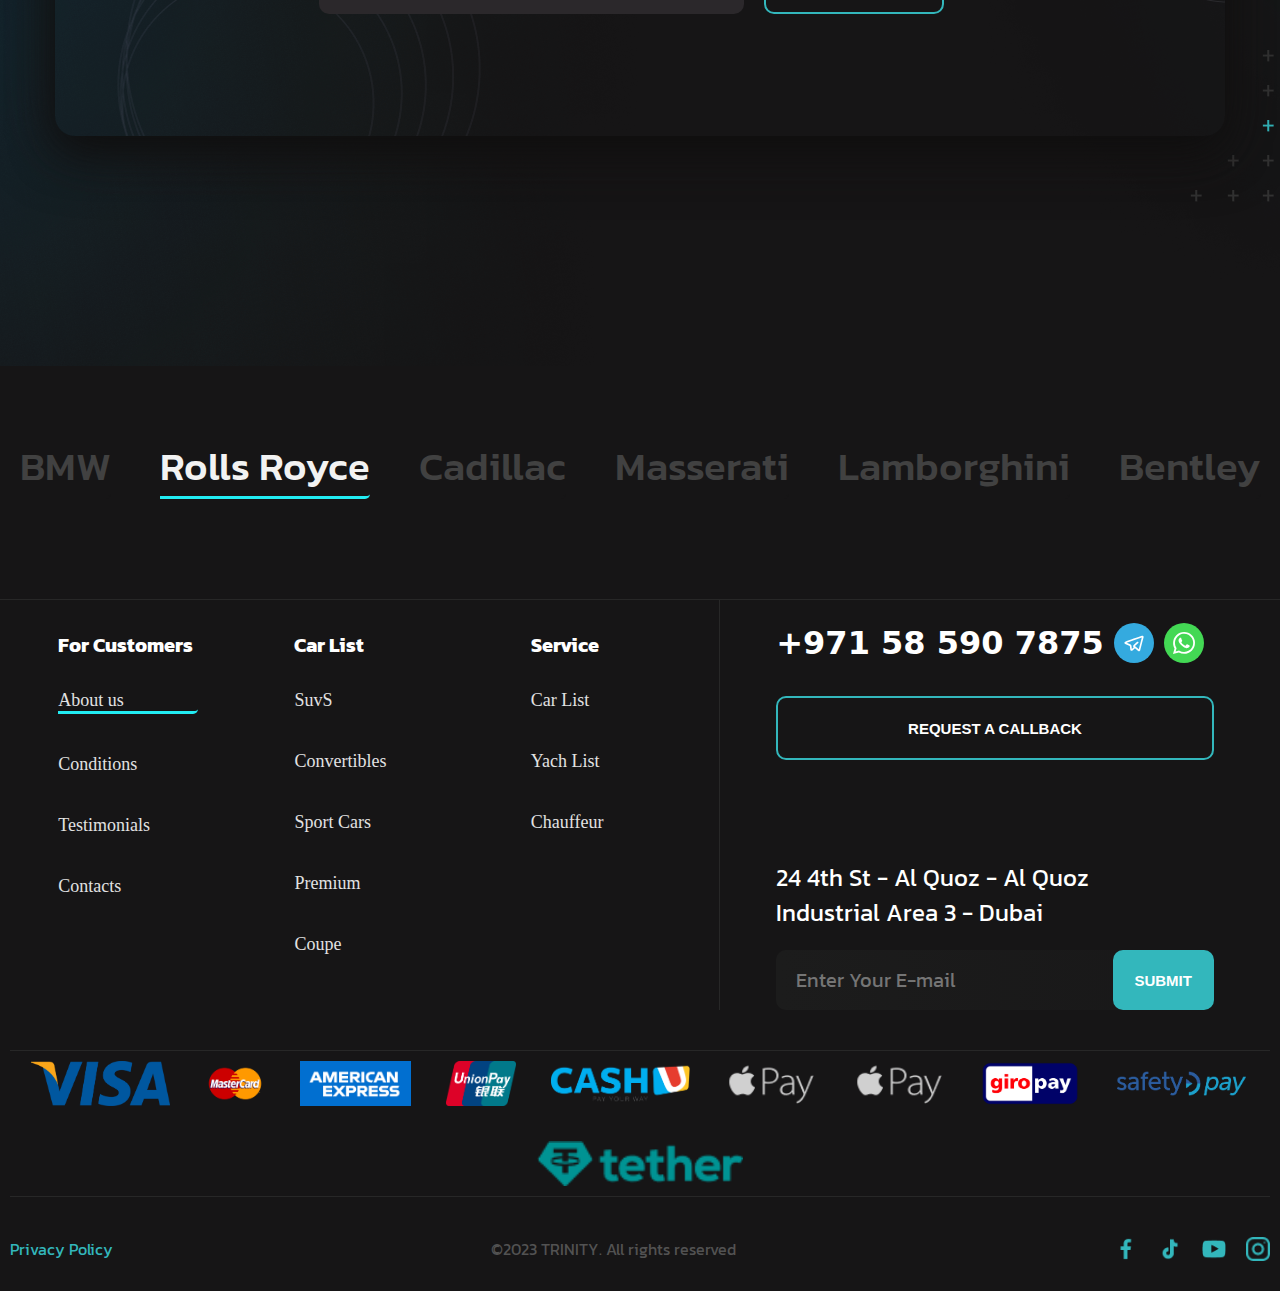
==== commit a2b90ff9: "Trinity" ====
--- a/about.html
+++ b/about.html
@@ -20,15 +20,17 @@
             <nav class="navbar">
                 <div class="nav-col1">
                     <div class="menu-logo"></div>
-                    <div class="list-wrapper">
-                        <a href="index.html" class="activate">Car List</a>
-                        <a href="yach.html">Yach List</a>
-                        <a href="chauffeur.html">Chauffeur</a>
-                        <div class="a for-mobile">
-                            <a href="about.html" class="activate">About us</a>
-                            <a href="conditions.html">Conditions</a>
-                            <a href="testimonials.html">Testimonials</a>
-                            <a href="contacts.html">Contacts</a>
+                    <div class="list-main-wrapper">
+                        <div class="list-wrapper">
+                            <a href="index.html">Car List</a>
+                            <a href="yach.html" class="activate">Yach List</a>
+                            <a href="chauffeur.html">Chauffeur</a>
+                            <div class="a for-mobile">
+                                <a href="about.html">About us</a>
+                                <a href="conditions.html">Conditions</a>
+                                <a href="testimonials.html">Testimonials</a>
+                                <a href="contacts.html">Contacts</a>
+                            </div>
                         </div>
                     </div>
                 </div>
@@ -434,26 +436,7 @@
             </div>
         </div>
     </footer>
-    <script>
-        hamburger = document.querySelector(".menu-logo");
-        hamburger.onclick = function () {
-            navBar = document.querySelector(".nav-col1");
-            navBar.classList.toggle("active");
-        }
-
-
-        lang = document.querySelector(".lang");
-        lang.onclick = function () {
-            langBar = document.querySelector(".nav-col3-txt-wrapper");
-            langBar.classList.toggle("active");
-        }
-
-        navigation = document.querySelector(".navigation");
-        navigation.onclick = function () {
-            BarNav = document.querySelector(".navigator-dubai");
-            BarNav.classList.toggle("active")
-        }
-    </script>
+    <script src="./js/main2.js"></script>
 </body>
 
 </html>--- a/css/about.css
+++ b/css/about.css
@@ -159,7 +159,7 @@
     right: 110px;
     overflow: visible;
     opacity: 1;
-    height: 220px;
+    height: 170px;
     gap: 0px;
 }
 
@@ -192,7 +192,9 @@
     .nav-col3-txt-wrapper {
         gap: 10px;
     }
-
+    .frame2-row{
+        gap: 10px !important; 
+    }
     .nav-col3 {
         gap: 20px;
     }
@@ -1218,13 +1220,20 @@
 @media (max-width:769px) {
 
     /* ! Main Menu Bar */
-
+    .list-main-wrapper.active {
+        position: absolute;
+        left: 0;
+        top: 0;
+        width: 100%;
+        height: 100vh;
+    }
     .navigation {
         display: none !important;
     }
 
     .navbar {
         gap: 40px;
+        height: 80px;
     }
 
     .nav-col1 .list-wrapper {
@@ -1234,8 +1243,8 @@
 
 
         left: -250px;
-        top: 70px;
-        padding-top: 100px;
+        top: 60px;
+        padding-top: 50px;
 
         background-color: #161516;
         z-index: -1;
@@ -1256,7 +1265,7 @@
     .nav-col1.active .list-wrapper {
         display: flex;
         flex-direction: column;
-        top: 70px;
+        top: 60px;
         left: 0px;
         gap: 20px;
         width: 200px;
@@ -1296,6 +1305,9 @@
 
     .nav-col3 .navigator-dubai a {
         display: flex !important;
+    }
+    .navigator-dubai.active {
+        display: none !important;
     }
 
     .nav-col3-txt-wrapper.active {
